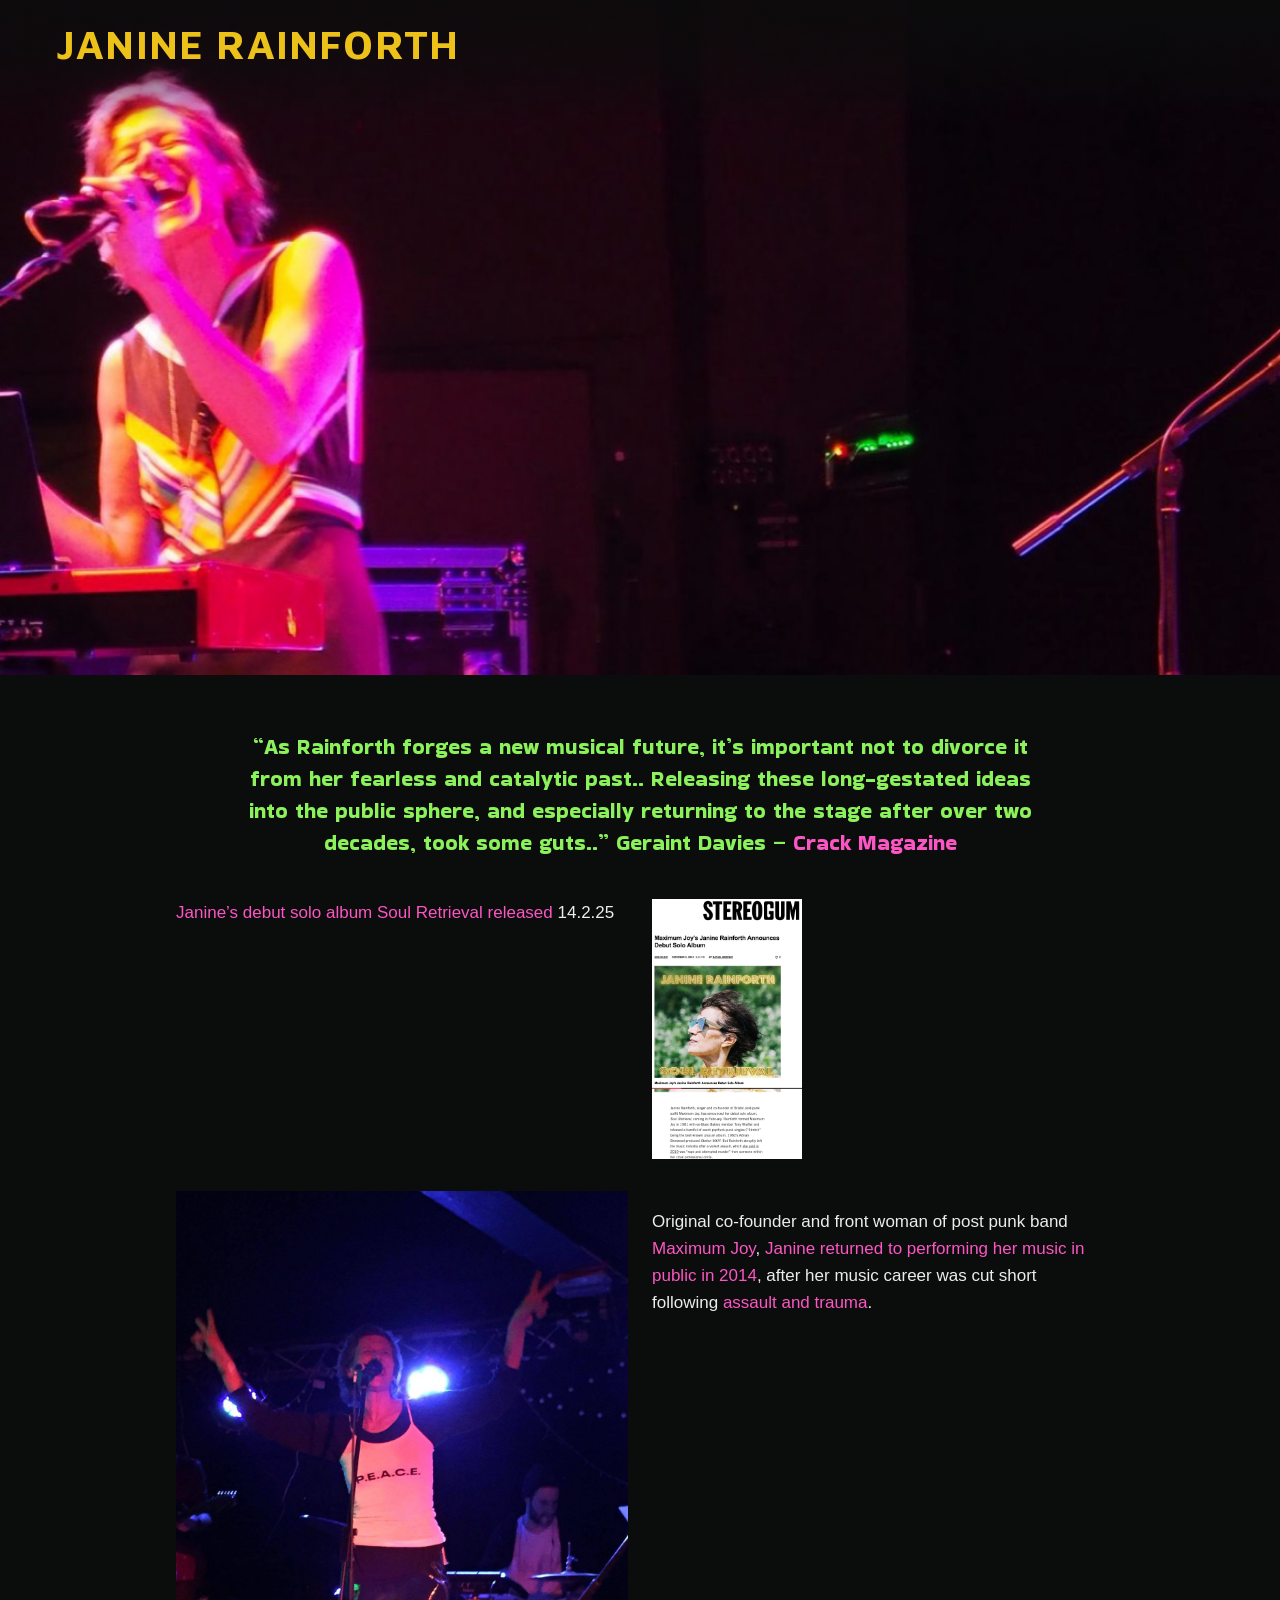
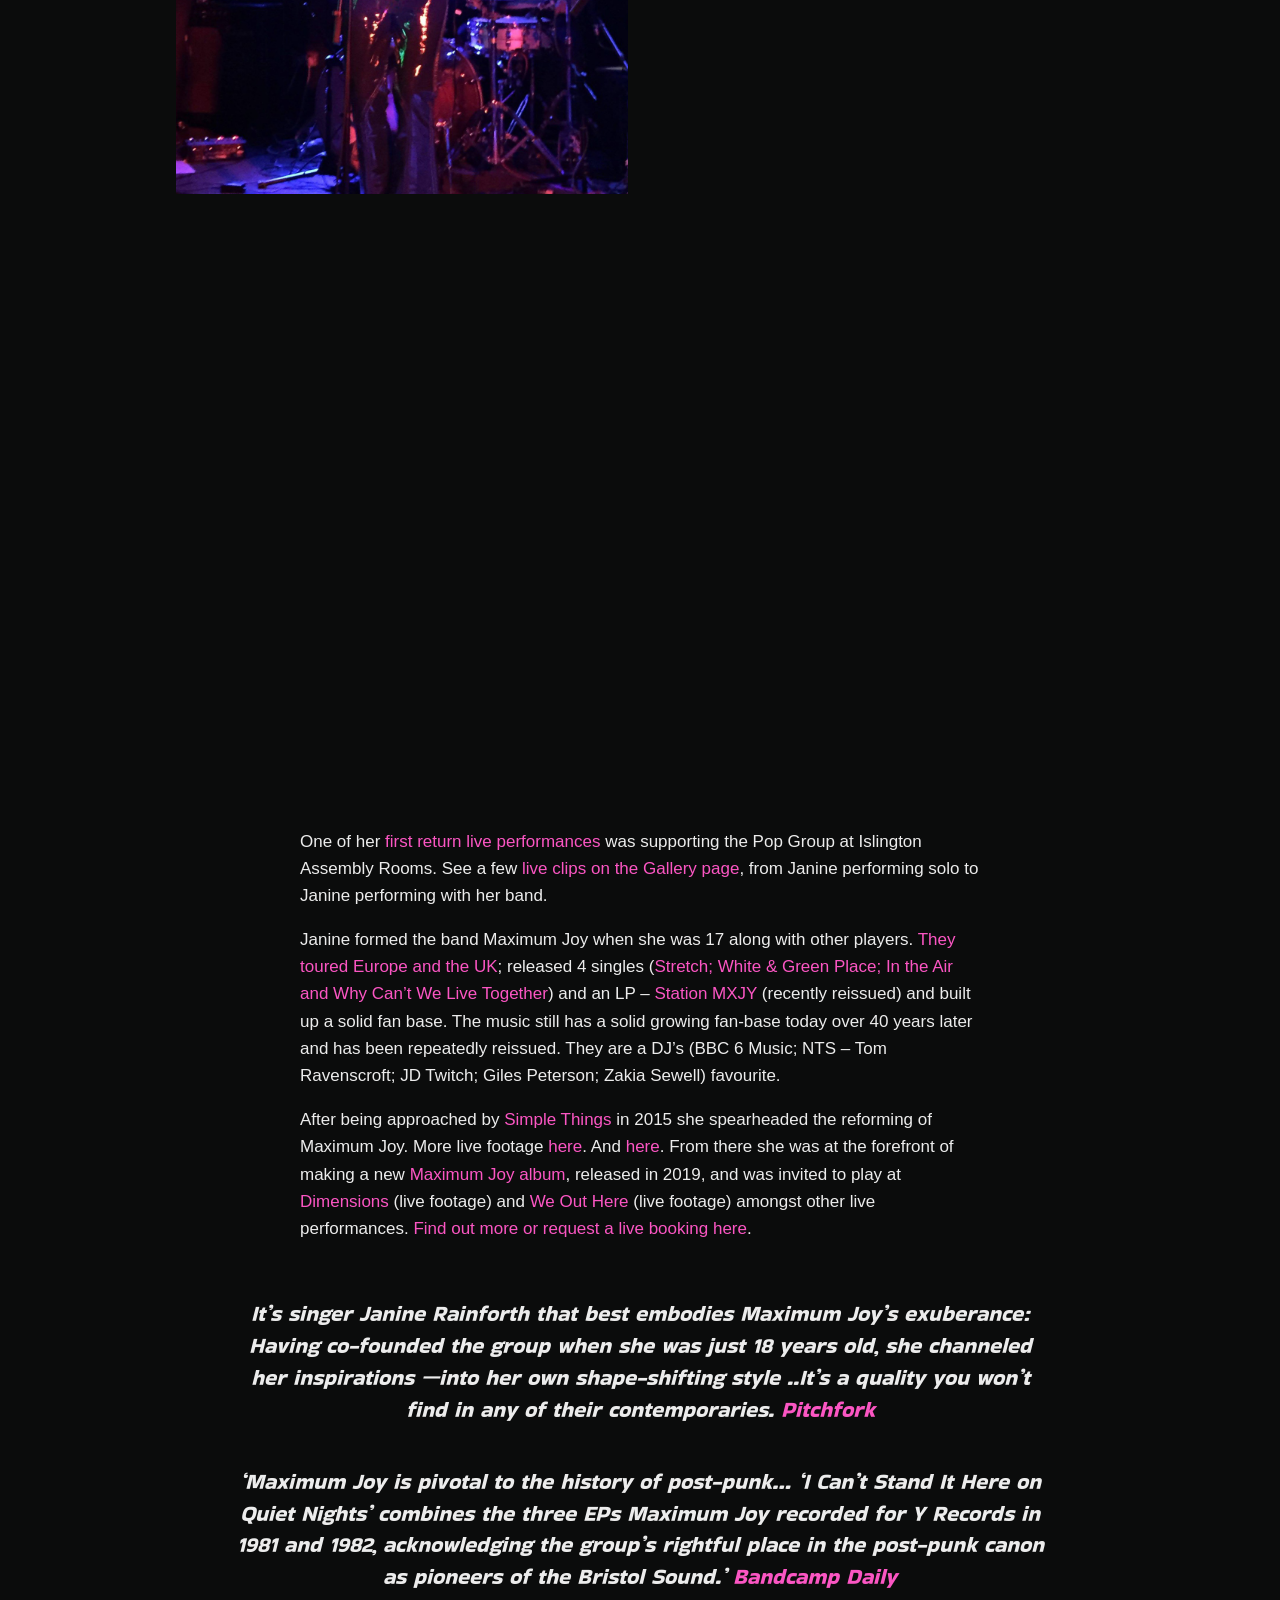
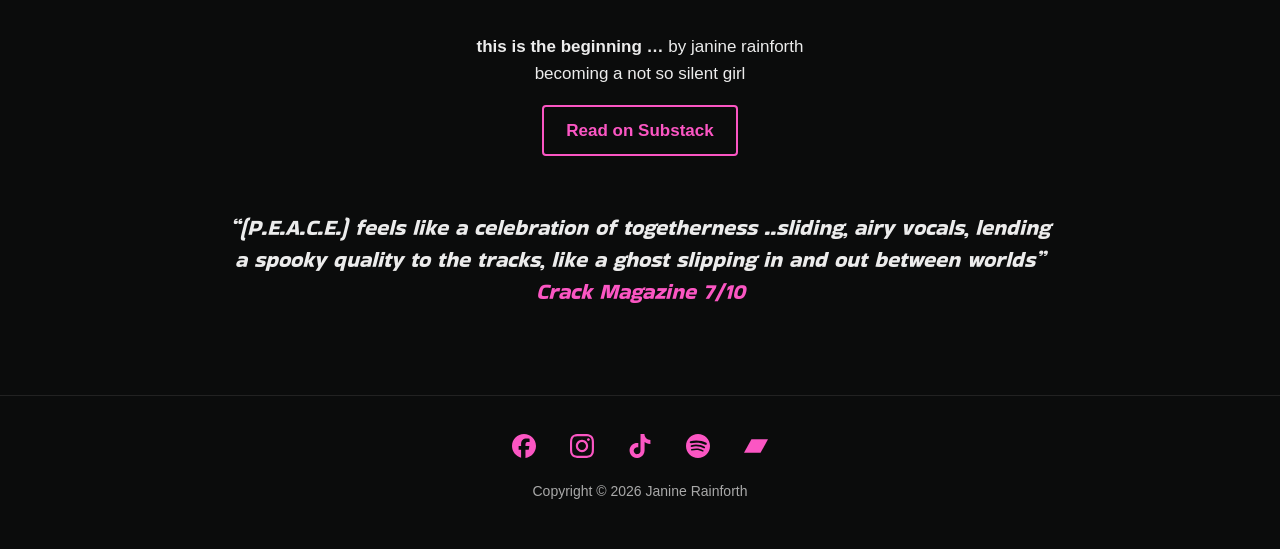
==== about.html @ 547d616a "Menu order: Home, Music, About, Gallery, Contact Co-Authored-By: Claude Opus 5.5 <noreply@anthropic." ====
<!doctype html>
<html lang="en-GB" class="no-js">
<head>
  <meta charset="utf-8">
  <meta name="viewport" content="width=device-width, initial-scale=1">
  <title>About – Janine Rainforth</title>
  <meta name="description" content="About Janine Rainforth, original co-founder and front woman of the post-punk band Maximum Joy.">
  <link rel="stylesheet" href="assets/site.css?v=57">
  <script>document.documentElement.classList.replace("no-js", "js");</script>
</head>
<body class="has-hero">
<a class="skip" href="#main">Skip to content</a>
<header class="site-header">
  <div class="inner">
    <a class="site-name" href="index.html">Janine Rainforth</a>
    <button class="menu-toggle" type="button" aria-expanded="false" aria-controls="site-menu" aria-label="Open menu"><span></span><span></span><span></span></button>
    <nav id="site-menu" class="site-nav" aria-label="Main">
      <button class="menu-close" type="button" aria-label="Close menu">&times;</button>
      <a href="index.html">Home</a>
      <a href="music.html">Music</a>
      <a href="about.html" aria-current="page">About</a>
      <a href="gallery.html">Gallery</a>
      <a href="contact.html">Contact</a>
    </nav>
  </div>
</header>
<script>
  // Three-line menu: opens and closes the full-screen menu.
  (function () {
    var btn = document.querySelector(".menu-toggle"), menu = document.getElementById("site-menu");
    function setOpen(open) {
      menu.classList.toggle("open", open);
      document.body.classList.toggle("menu-open", open);
      btn.setAttribute("aria-expanded", open);
      if (open) menu.querySelector("a").focus(); else btn.focus();
    }
    btn.addEventListener("click", function () { setOpen(true); });
    menu.querySelector(".menu-close").addEventListener("click", function () { setOpen(false); });
    document.addEventListener("keydown", function (e) { if (e.key === "Escape" && menu.classList.contains("open")) setOpen(false); });
  })();
</script>
<div class="page-hero" style="background-image: url(assets/images/janine-pink-stage.jpg); background-position: left 18%" role="img" aria-label="Janine singing at her keyboard on a pink-lit stage"></div>
<main id="main">

  <p class="quote green" style="margin-top:32px">&ldquo;As Rainforth forges a new musical future, it&rsquo;s important not to divorce it from her fearless and catalytic past.. Releasing these long-gestated ideas into the public sphere, and especially returning to the stage after over two decades, took some guts..&rdquo; Geraint Davies &ndash; <a href="https://crackmagazine.net/article/discover/rainforth/">Crack Magazine</a></p>

  <section class="cols cols-intro">
    <p><a href="https://www.stereogum.com/2289896/maximum-joys-janine-rainforth-announces-debut-solo-album/music/">Janine&rsquo;s debut solo album Soul Retrieval</a> <a href="https://rainforth.bandcamp.com/album/soul-retrieval">released</a> 14.2.25</p>
    <a class="press press-small" href="https://www.stereogum.com/2289896/maximum-joys-janine-rainforth-announces-debut-solo-album/music/"><img src="assets/images/stereogum-article.jpg" alt="Stereogum article: Janine Rainforth of Maximum Joy announces debut solo album" loading="lazy"></a>
  </section>
  
  <section class="cols">
    <img src="assets/images/live-bristol-exchange.jpg" alt="Janine on stage at the Exchange in Bristol, arms raised, wearing a P.E.A.C.E. T-shirt">
    <p>Original co-founder and front woman of post punk band <a href="https://www.musicglue.com/maximum-joy/about-now-and-then">Maximum Joy</a>, <a href="https://janinerainforth.substack.com/p/coming-soon">Janine returned to performing her music in public in 2014</a>, after her music career was cut short following <a href="https://www.theguardian.com/music/2019/mar/06/janine-rainforth-the-cult-post-punk-hero-confronting-sexual-violence">assault and trauma</a>.</p>
  </section>

  <section>
    <div class="embed video">
      <iframe src="https://www.youtube-nocookie.com/embed/es_QSPVIW70" title="What happened to what&rsquo;s happening &ndash; Janine Rainforth on YouTube" allow="accelerometer; clipboard-write; encrypted-media; gyroscope; picture-in-picture; web-share" referrerpolicy="strict-origin-when-cross-origin" allowfullscreen loading="lazy"></iframe>
    </div>
  </section>

  <section class="narrow" style="margin-bottom: 8px">
    <p>One of her <a href="https://www.youtube.com/watch?v=HVb4GxwoH_k">first return live performances</a> was supporting the Pop Group at Islington Assembly Rooms. See a few <a href="gallery.html">live clips on the Gallery page</a>, from Janine performing solo to Janine performing with her band.</p>
  </section>


  <section class="narrow">
    <p>Janine formed the band Maximum Joy when she was 17 along with other players. <a href="https://www.youtube.com/watch?v=ExGiQ8fHBus">They toured Europe and the UK</a>; released 4 singles (<a href="https://youtube.com/playlist?list=PLxgsczMR_cu88TFoDfCuk1b-DEAf9szKG">Stretch; White &amp; Green Place; In the Air and Why Can&rsquo;t We Live Together</a>) and an LP &ndash; <a href="https://open.spotify.com/album/5rgd3fSZv3VKlcuo2a4jpr">Station MXJY</a> (recently reissued) and built up a solid fan base. The music still has a solid growing fan-base today over 40 years later and has been repeatedly reissued. They are a DJ&rsquo;s (BBC 6 Music; NTS &ndash; Tom Ravenscroft; JD Twitch; Giles Peterson; Zakia Sewell) favourite.</p>
    <p>After being approached by <a href="https://www.youtube.com/watch?v=N0shyWJ-DnQ">Simple Things</a> in 2015 she spearheaded the reforming of Maximum Joy. More live footage <a href="https://www.youtube.com/watch?v=kKcOvp211_o">here</a>. And <a href="https://www.youtube.com/watch?v=N-q_TNOYuzU">here</a>. From there she was at the forefront of making a new <a href="https://mxmjoy.bandcamp.com/album/p-e-a-c-e">Maximum Joy album</a>, released in 2019, and was invited to play at <a href="https://www.youtube.com/watch?v=dFLGMChMpSY&amp;t=193s">Dimensions</a> (live footage) and <a href="https://www.youtube.com/watch?v=9xKE0zJio9o">We Out Here</a> (live footage) amongst other live performances. <a href="contact.html#booking">Find out more or request a live booking here</a>.</p>
  </section>

  <p class="quote">It&rsquo;s singer Janine Rainforth that best embodies Maximum Joy&rsquo;s exuberance: Having co-founded the group when she was just 18 years old, she channeled her inspirations &mdash;into her own shape-shifting style ..It&rsquo;s a quality you won&rsquo;t find in any of their contemporaries. <a href="https://pitchfork.com/reviews/albums/maximum-joy-i-cant-stand-it-here-on-quiet-nights-singles-1981-82/">Pitchfork</a></p>

  <p class="quote">&lsquo;Maximum Joy is pivotal to the history of post-punk&hellip; &lsquo;I Can&rsquo;t Stand It Here on Quiet Nights&rsquo; combines the three EPs Maximum Joy recorded for Y Records in 1981 and 1982, acknowledging the group&rsquo;s rightful place in the post-punk canon as pioneers of the Bristol Sound.&rsquo; <a href="https://daily.bandcamp.com/2017/07/28/maximum-joy-feature/">Bandcamp Daily</a></p>


  <section class="center narrow">
  <p><strong>this is the beginning &hellip;</strong> by janine rainforth<br>becoming a not so silent girl</p>
  <p><a class="button" href="https://janinerainforth.substack.com/p/coming-soon">Read on Substack</a></p>
</section>



  <p class="quote">&ldquo;(P.E.A.C.E.) feels like a celebration of togetherness ..sliding, airy vocals, lending a spooky quality to the tracks, like a ghost slipping in and out between worlds&rdquo; <a href="https://crackmagazine.net/article/album-reviews/mxmjoy-p-e-a-c-e/">Crack Magazine 7/10</a></p>


</main>
<footer class="site-footer">
  <div class="social">
    <a href="https://www.facebook.com/jurainforth/" aria-label="Facebook" title="Facebook"><svg viewBox="0 0 24 24" aria-hidden="true" focusable="false"><path d="M9.101 23.691v-7.98H6.627v-3.667h2.474v-1.58c0-4.085 1.848-5.978 5.858-5.978.401 0 .955.042 1.468.103a8.68 8.68 0 0 1 1.141.195v3.325a8.623 8.623 0 0 0-.653-.036 26.805 26.805 0 0 0-.733-.009c-.707 0-1.259.096-1.675.309a1.686 1.686 0 0 0-.679.622c-.258.42-.374.995-.374 1.752v1.297h3.919l-.386 2.103-.287 1.564h-3.246v8.245C19.396 23.238 24 18.179 24 12.044c0-6.627-5.373-12-12-12s-12 5.373-12 12c0 5.628 3.874 10.35 9.101 11.647Z"/></svg></a>
    <a href="https://www.instagram.com/janinerainforth/" aria-label="Instagram" title="Instagram"><svg viewBox="0 0 24 24" aria-hidden="true" focusable="false"><path d="M12 0C8.74 0 8.333.015 7.053.072 5.775.132 4.905.333 4.14.63c-.789.306-1.459.717-2.126 1.384S.935 3.35.63 4.14C.333 4.905.131 5.775.072 7.053.012 8.333 0 8.74 0 12s.015 3.667.072 4.947c.06 1.277.261 2.148.558 2.913.306.788.717 1.459 1.384 2.126.667.666 1.336 1.079 2.126 1.384.766.296 1.636.499 2.913.558C8.333 23.988 8.74 24 12 24s3.667-.015 4.947-.072c1.277-.06 2.148-.262 2.913-.558.788-.306 1.459-.718 2.126-1.384.666-.667 1.079-1.335 1.384-2.126.296-.765.499-1.636.558-2.913.06-1.28.072-1.687.072-4.947s-.015-3.667-.072-4.947c-.06-1.277-.262-2.149-.558-2.913-.306-.789-.718-1.459-1.384-2.126C21.319 1.347 20.651.935 19.86.63c-.765-.297-1.636-.499-2.913-.558C15.667.012 15.26 0 12 0zm0 2.16c3.203 0 3.585.016 4.85.071 1.17.055 1.805.249 2.227.415.562.217.96.477 1.382.896.419.42.679.819.896 1.381.164.422.36 1.057.413 2.227.057 1.266.07 1.646.07 4.85s-.015 3.585-.074 4.85c-.061 1.17-.256 1.805-.421 2.227-.224.562-.479.96-.899 1.382-.419.419-.824.679-1.38.896-.42.164-1.065.36-2.235.413-1.274.057-1.649.07-4.859.07-3.211 0-3.586-.015-4.859-.074-1.171-.061-1.816-.256-2.236-.421-.569-.224-.96-.479-1.379-.899-.421-.419-.69-.824-.9-1.38-.165-.42-.359-1.065-.42-2.235-.045-1.26-.061-1.649-.061-4.844 0-3.196.016-3.586.061-4.861.061-1.17.255-1.814.42-2.234.21-.57.479-.96.9-1.381.419-.419.81-.689 1.379-.898.42-.166 1.051-.361 2.221-.421 1.275-.045 1.65-.06 4.859-.06l.045.03zm0 3.678c-3.405 0-6.162 2.76-6.162 6.162 0 3.405 2.76 6.162 6.162 6.162 3.405 0 6.162-2.76 6.162-6.162 0-3.405-2.76-6.162-6.162-6.162zM12 16c-2.21 0-4-1.79-4-4s1.79-4 4-4 4 1.79 4 4-1.79 4-4 4zm7.846-10.405c0 .795-.646 1.44-1.44 1.44-.795 0-1.44-.646-1.44-1.44 0-.794.646-1.439 1.44-1.439.793-.001 1.44.645 1.44 1.439z"/></svg></a>
    <a href="https://www.tiktok.com/@janinerainforth" aria-label="TikTok" title="TikTok"><svg viewBox="0 0 24 24" aria-hidden="true" focusable="false"><path d="M12.525.02c1.31-.02 2.61-.01 3.91-.02.08 1.53.63 3.09 1.75 4.17 1.12 1.11 2.7 1.62 4.24 1.79v4.03c-1.44-.05-2.89-.35-4.2-.97-.57-.26-1.1-.59-1.62-.93-.01 2.92.01 5.84-.02 8.75-.08 1.4-.54 2.79-1.35 3.94-1.31 1.92-3.58 3.17-5.91 3.21-1.43.08-2.86-.31-4.08-1.03-2.02-1.19-3.44-3.37-3.65-5.71-.02-.5-.03-1-.01-1.49.18-1.9 1.12-3.72 2.58-4.96 1.66-1.44 3.98-2.13 6.15-1.72.02 1.48-.04 2.96-.04 4.44-.99-.32-2.15-.23-3.02.37-.63.41-1.11 1.04-1.36 1.75-.21.51-.15 1.07-.14 1.61.24 1.64 1.82 3.02 3.5 2.87 1.12-.01 2.19-.66 2.77-1.61.19-.33.4-.67.41-1.06.1-1.79.06-3.57.07-5.36.01-4.03-.01-8.05.02-12.07z"/></svg></a>
    <a href="https://open.spotify.com/artist/2XcF0nhy3zPf7zUrJRQ9rn" aria-label="Spotify" title="Spotify"><svg viewBox="0 0 24 24" aria-hidden="true" focusable="false"><path d="M12 0C5.4 0 0 5.4 0 12s5.4 12 12 12 12-5.4 12-12S18.66 0 12 0zm5.521 17.34c-.24.359-.66.48-1.021.24-2.82-1.74-6.36-2.101-10.561-1.141-.418.122-.779-.179-.899-.539-.12-.421.18-.78.54-.9 4.56-1.021 8.52-.6 11.64 1.32.42.18.479.659.301 1.02zm1.44-3.3c-.301.42-.841.6-1.262.3-3.239-1.98-8.159-2.58-11.939-1.38-.479.12-1.02-.12-1.14-.6-.12-.48.12-1.021.6-1.141C9.6 9.9 15 10.561 18.72 12.84c.361.181.54.78.241 1.2zm.12-3.36C15.24 8.4 8.82 8.16 5.16 9.301c-.6.179-1.2-.181-1.38-.721-.18-.601.18-1.2.72-1.381 4.26-1.26 11.28-1.02 15.721 1.621.539.3.719 1.02.419 1.56-.299.421-1.02.599-1.559.3z"/></svg></a>
    <a href="https://rainforth.bandcamp.com/" aria-label="Bandcamp" title="Bandcamp"><svg viewBox="0 0 24 24" aria-hidden="true" focusable="false"><path d="M0 18.75l7.437-13.5H24l-7.438 13.5H0z"/></svg></a>
  </div>
  <p>Copyright &copy; 2026 Janine Rainforth</p>
</footer>
</body>
</html>
---- assets/site.css ----
/* janinerainforth.com — shared styles */

/* Fonts are stored on the site itself (no Google connection).
   Both are free fonts under the SIL Open Font License. */
@font-face {
  font-family: "Bakbak One";
  font-style: normal;
  font-weight: 400;
  font-display: swap;
  src: url("fonts/bakbak-one-latin.woff2") format("woff2");
  unicode-range: U+0000-00FF, U+0131, U+0152-0153, U+02BB-02BC, U+02C6, U+02DA, U+02DC, U+0304, U+0308, U+0329, U+2000-206F, U+20AC, U+2122, U+2191, U+2193, U+2212, U+2215, U+FEFF, U+FFFD;
}
@font-face {
  font-family: "Bakbak One";
  font-style: normal;
  font-weight: 400;
  font-display: swap;
  src: url("fonts/bakbak-one-latin-ext.woff2") format("woff2");
  unicode-range: U+0100-02BA, U+02BD-02C5, U+02C7-02CC, U+02CE-02D7, U+02DD-02FF, U+1D00-1DBF, U+1E00-1E9F, U+1EF2-1EFF, U+2020, U+20A0-20AB, U+20AD-20C4, U+2113, U+2C60-2C7F, U+A720-A7FF;
}
@font-face {
  font-family: "Maven Pro";
  font-style: normal;
  font-weight: 400 700;
  font-display: swap;
  src: url("fonts/maven-pro-latin.woff2") format("woff2");
  unicode-range: U+0000-00FF, U+0131, U+0152-0153, U+02BB-02BC, U+02C6, U+02DA, U+02DC, U+0304, U+0308, U+0329, U+2000-206F, U+20AC, U+2122, U+2191, U+2193, U+2212, U+2215, U+FEFF, U+FFFD;
}
@font-face {
  font-family: "Maven Pro";
  font-style: normal;
  font-weight: 400 700;
  font-display: swap;
  src: url("fonts/maven-pro-latin-ext.woff2") format("woff2");
  unicode-range: U+0100-02BA, U+02BD-02C5, U+02C7-02CC, U+02CE-02D7, U+02DD-02FF, U+1D00-1DBF, U+1E00-1E9F, U+1EF2-1EFF, U+2020, U+20A0-20AB, U+20AD-20C4, U+2113, U+2C60-2C7F, U+A720-A7FF;
}
:root {
  --bg: #0b0c0c;
  --panel: #161718;
  --text: #ececec;
  --muted: #a9a9a9;
  --pink: #fb56c3;
  --yellow: #ecc119;
  --green: #8cf25c;
  --max: 960px;
}

* { box-sizing: border-box; }

html { -webkit-text-size-adjust: 100%; }

body {
  margin: 0;
  background: var(--bg);
  color: var(--text);
  font-family: -apple-system, BlinkMacSystemFont, "Segoe UI", Roboto, Helvetica, Arial, sans-serif;
  font-size: 17px;
  line-height: 1.6;
}

a { color: var(--pink); text-decoration: none; }
a:hover, a:focus { text-decoration: underline; }

img, video, iframe { max-width: 100%; }
img { height: auto; display: block; }

.skip { position: absolute; left: -999px; }
.skip:focus { left: 8px; top: 8px; background: #fff; color: #000; padding: 6px 10px; z-index: 10; }

/* Header */
.site-header {
  position: sticky;
  top: 0;
  z-index: 5;
  background: rgba(11, 12, 12, 0.95);
  border-bottom: 1px solid #222;
}
.site-header .inner {
  max-width: 1200px;
  margin: 0 auto;
  padding: 12px 16px;
  display: flex;
  flex-wrap: wrap;
  align-items: center;
  justify-content: space-between;
  gap: 8px 24px;
}
.site-name {
  font-family: "Maven Pro", sans-serif;
  font-weight: 700;
  text-transform: uppercase;
  letter-spacing: 0.04em;
  color: var(--yellow);
  font-size: 17px;
}
/* Menu. Without JavaScript the links simply show in a row. */
.site-nav { display: flex; flex-wrap: wrap; gap: 4px 18px; }
.site-nav a { text-transform: uppercase; font-size: 15px; }
.site-nav a[aria-current="page"] { color: var(--yellow); }
.menu-toggle, .menu-close { display: none; }

/* With JavaScript: three-line button that opens a full-screen menu */
.js .menu-toggle {
  display: flex;
  flex-direction: column;
  justify-content: center;
  gap: 7px;
  width: 44px;
  height: 44px;
  padding: 8px;
  background: none;
  border: 0;
  cursor: pointer;
}
.js .menu-toggle span { display: block; height: 3px; background: var(--yellow); border-radius: 2px; }
.js .menu-toggle:hover span, .js .menu-toggle:focus-visible span { background: var(--pink); }
.js .site-nav {
  display: none;
  position: fixed;
  inset: 0;
  z-index: 20;
  background: rgba(11, 12, 12, 0.96);
  flex-direction: column;
  align-items: center;
  justify-content: center;
  gap: 18px;
}
.js .site-nav.open { display: flex; }
.js .site-nav a { font-family: "Maven Pro", sans-serif; font-size: 34px; font-weight: 500; letter-spacing: 0.06em; }
.js .menu-close {
  display: block;
  position: absolute;
  top: 16px;
  right: 16px;
  width: 48px;
  height: 48px;
  background: none;
  border: 0;
  color: var(--yellow);
  font-size: 44px;
  line-height: 1;
  cursor: pointer;
}
.js .menu-close:hover, .js .menu-close:focus-visible { color: var(--pink); }
body.menu-open { overflow: hidden; }

/* Layout */
main { max-width: var(--max); margin: 0 auto; padding: 32px 16px 48px; }
section { margin: 0 0 56px; }
.center { text-align: center; }
.narrow { max-width: 680px; margin-left: auto; margin-right: auto; }

h1, h2, h3 { font-family: "Maven Pro", sans-serif; line-height: 1.2; }
h2 { font-size: 26px; margin: 0 0 16px; }
.page-title { font-family: "Maven Pro", sans-serif; color: var(--pink); font-size: 34px; letter-spacing: 0.08em; font-weight: 500; margin: 0 0 24px; }
.page-title a { color: inherit; }

figure { margin: 0 auto 16px; }
figcaption { color: var(--muted); font-size: 14px; text-align: center; margin-top: 8px; }

/* Hero */
.hero {
  min-height: 70vh;
  background: url("images/hero-gold-cape.jpg") center / cover no-repeat;
}

/* Header on every page: sits over the top of the page, with a see-through band
   that fades from dark at the top to clear */
.site-header {
  position: absolute;
  left: 0;
  right: 0;
  border-bottom: 0;
  background: linear-gradient(to bottom, rgba(11, 12, 12, 0.85) 0%, rgba(11, 12, 12, 0.55) 55%, rgba(11, 12, 12, 0) 100%);
}
.site-header .inner { padding-top: 22px; padding-bottom: 56px; }
.site-name { font-size: 40px; letter-spacing: 0.03em; line-height: 1.1; }
.home .hero-feature { min-height: 100vh; }
/* Other pages: leave room at the top for the header */
body:not(.home) main { padding-top: 130px; }
/* Pages with a big photo at the top (the header fades over it) */
.page-hero { min-height: 75vh; background-position: center top; background-size: cover; background-repeat: no-repeat; }
body.has-hero main { padding-top: 24px; }
body.has-hero .page-title { margin-bottom: 8px; }
/* "Of Maximum Joy" lettering on the About page */
.founder-line { display: flex; flex-wrap: wrap; align-items: center; gap: 6px 14px; }
.omj-title { display: inline-block; line-height: 0; }
.omj-title img { height: 1.75em; width: auto; }

/* Home page: album cover sitting on top of the big photo */
.hero-feature {
  position: relative;
  min-height: calc(100vh - 50px);
  display: flex;
  align-items: flex-end;
  justify-content: flex-start;
  padding: 32px 4vw 10vh;
}
/* Album link: pink words on separate lines, small cover below on the left
   (matches the old WordPress home page) */
.album-card {
  display: block;
  width: 310px;
  color: var(--pink);
  font-weight: 700;
  font-size: 20px;
  line-height: 1.2;
  animation: float-in 1.5s ease-out 0.3s both;
}
.album-text { display: block; text-align: left; padding-left: 162px; }
/* See-through green strip behind each line, taken from the leaves in the album artwork */
.album-text span, .album-buy { background: rgba(48, 92, 48, 0.82); padding: 3px 10px; border-radius: 2px; }
.album-text span { display: block; width: fit-content; margin: 0 0 12px; white-space: nowrap; }
.album-row { display: flex; justify-content: flex-start; align-items: flex-start; gap: 12px; }
.album-card img { width: 150px; flex: none; }
.album-buy { white-space: nowrap; }
.album-card:hover, .album-card:focus { text-decoration: none; }
.album-card:hover .album-buy, .album-card:focus .album-buy { text-decoration: underline; }

/* The box floats down and fades in when the page opens */
@keyframes float-in {
  from { opacity: 0; transform: translateY(-60px); }
  to { opacity: 1; transform: none; }
}
@media (prefers-reduced-motion: reduce) {
  .album-card { animation: none; }
}

/* Quotes */
.quote {
  font-family: "Bakbak One", sans-serif;
  font-size: 22px;
  line-height: 1.45;
  text-align: center;
  margin: 0 auto 40px;
  max-width: 820px;
}
.quote.green { color: var(--green); }
/* Quotes are slanted, except the green ones */
.quote:not(.green) { font-style: italic; }

/* Album block */
.album { text-align: center; }
.album h2 { margin: 0 0 8px; }
.album img { width: 300px; margin: 16px auto; }
.button {
  display: inline-block;
  padding: 10px 22px;
  border: 2px solid var(--pink);
  border-radius: 4px;
  font-weight: 700;
}
.button:hover { background: var(--pink); color: #000; text-decoration: none; }

/* Embeds (music and video players) */
.embed { margin: 0 auto 24px; }
.embed iframe { border: 0; width: 100%; display: block; }
.embed.bandcamp { max-width: 350px; }
.embed.submithub { max-width: 500px; }
.embed.video { position: relative; aspect-ratio: 16 / 9; }
.embed.video iframe { position: absolute; inset: 0; height: 100%; }
.embed.soundcloud iframe { height: 450px; }
video { display: block; width: 100%; background: #000; margin: 0 auto 8px; }

/* Press cuttings */
.press { display: block; max-width: 300px; margin: 16px auto; }
.press.press-small { max-width: 150px; margin: 0 0 16px auto; }
/* About: first paragraph with the Stereogum picture beside it */
.cols-intro { align-items: center; margin-bottom: 32px; }
.cols-intro p { margin: 0; }
.cols-intro .press-small { margin: 0; }
.press-title { font-family: "Bakbak One", sans-serif; font-size: 20px; text-align: center; }

/* Gallery */
.gallery {
  display: grid;
  grid-template-columns: repeat(auto-fill, minmax(220px, 1fr));
  gap: 12px;
}
.gallery a { display: block; }
.gallery-item { margin: 0; }
.gallery-item figcaption { font-size: 13px; line-height: 1.4; text-align: left; margin-top: 6px; }
.gallery-item figcaption a { display: inline; }
.gallery img { width: 100%; height: 260px; object-fit: cover; }

/* Two columns that stack on phones */
.cols { display: grid; grid-template-columns: 1fr 1fr; gap: 24px; align-items: start; }

/* Sign up */
.signup {
  background: var(--panel);
  border-radius: 6px;
  padding: 24px 16px;
  text-align: center;
}
.signup h2 { font-size: 20px; margin: 0 0 16px; }

/* Contact page */
.contact-grid { display: grid; grid-template-columns: 1fr 2fr; gap: 32px; align-items: start; }
.contact-grid h2 { font-size: 20px; margin: 0 0 12px; }
.contact-info p { margin: 0 0 16px; }
.request { margin: 0 0 12px; }
.request summary {
  display: inline-block;
  cursor: pointer;
  padding: 10px 18px;
  background: var(--panel);
  border: 1px solid #333;
  border-radius: 4px;
  font-weight: 700;
  color: var(--pink);
  list-style: none;
}
.request summary::-webkit-details-marker { display: none; }
.request summary::after { content: " +"; }
.request[open] summary::after { content: " –"; }
.mail-form { display: grid; gap: 12px; margin: 16px 0 8px; max-width: 520px; }
.mail-form label { display: grid; gap: 4px; font-size: 15px; color: var(--muted); }
.mail-form input, .mail-form select, .mail-form textarea {
  font: inherit;
  color: var(--text);
  background: #1d1e20;
  border: 1px solid #3a3b3d;
  border-radius: 4px;
  padding: 9px 10px;
}
.mail-form input:focus, .mail-form select:focus, .mail-form textarea:focus { outline: 2px solid var(--pink); outline-offset: 1px; }
.mail-form .button { justify-self: start; background: none; color: var(--pink); font: inherit; font-weight: 700; cursor: pointer; }
.form-note { color: var(--muted); font-size: 14px; }

/* Footer */
.site-footer {
  border-top: 1px solid #222;
  padding: 32px 16px;
  text-align: center;
  color: var(--muted);
  font-size: 14px;
}
.social { display: flex; justify-content: center; flex-wrap: wrap; gap: 8px 22px; margin-bottom: 16px; }
.social a { display: inline-flex; padding: 6px; color: var(--pink); }
.social a:hover, .social a:focus { color: var(--yellow); }
.social svg { width: 24px; height: 24px; fill: currentColor; display: block; }

@media (max-width: 640px) {
  body { font-size: 16px; }
  .cols, .contact-grid { grid-template-columns: 1fr; }
  .quote { font-size: 18px; }
  .page-title { font-size: 26px; }
  .founder-line { font-size: 21px; gap: 6px 10px; }
  .hero { min-height: 45vh; }
  .hero-feature { min-height: 80vh; padding: 24px 16px; background-position: 40% center; }
  .album-card { width: 230px; font-size: 17px; }
  .album-text span { margin-bottom: 10px; }
  .album-card img { width: 110px; }
  .album-text { padding-left: 122px; }
  .site-name { font-size: 25px; }
  .js .site-header .inner { flex-wrap: nowrap; gap: 12px; }
  .site-header .inner { padding-top: 14px; padding-bottom: 40px; }
  .home .hero-feature { min-height: 90vh; }
  body:not(.home) main { padding-top: 96px; }
  .page-hero { min-height: 60vh; background-position: 20% 20%; }
  body.has-hero main { padding-top: 20px; }
  .gallery { grid-template-columns: 1fr 1fr; gap: 8px; }
  .gallery img { height: 180px; }
}
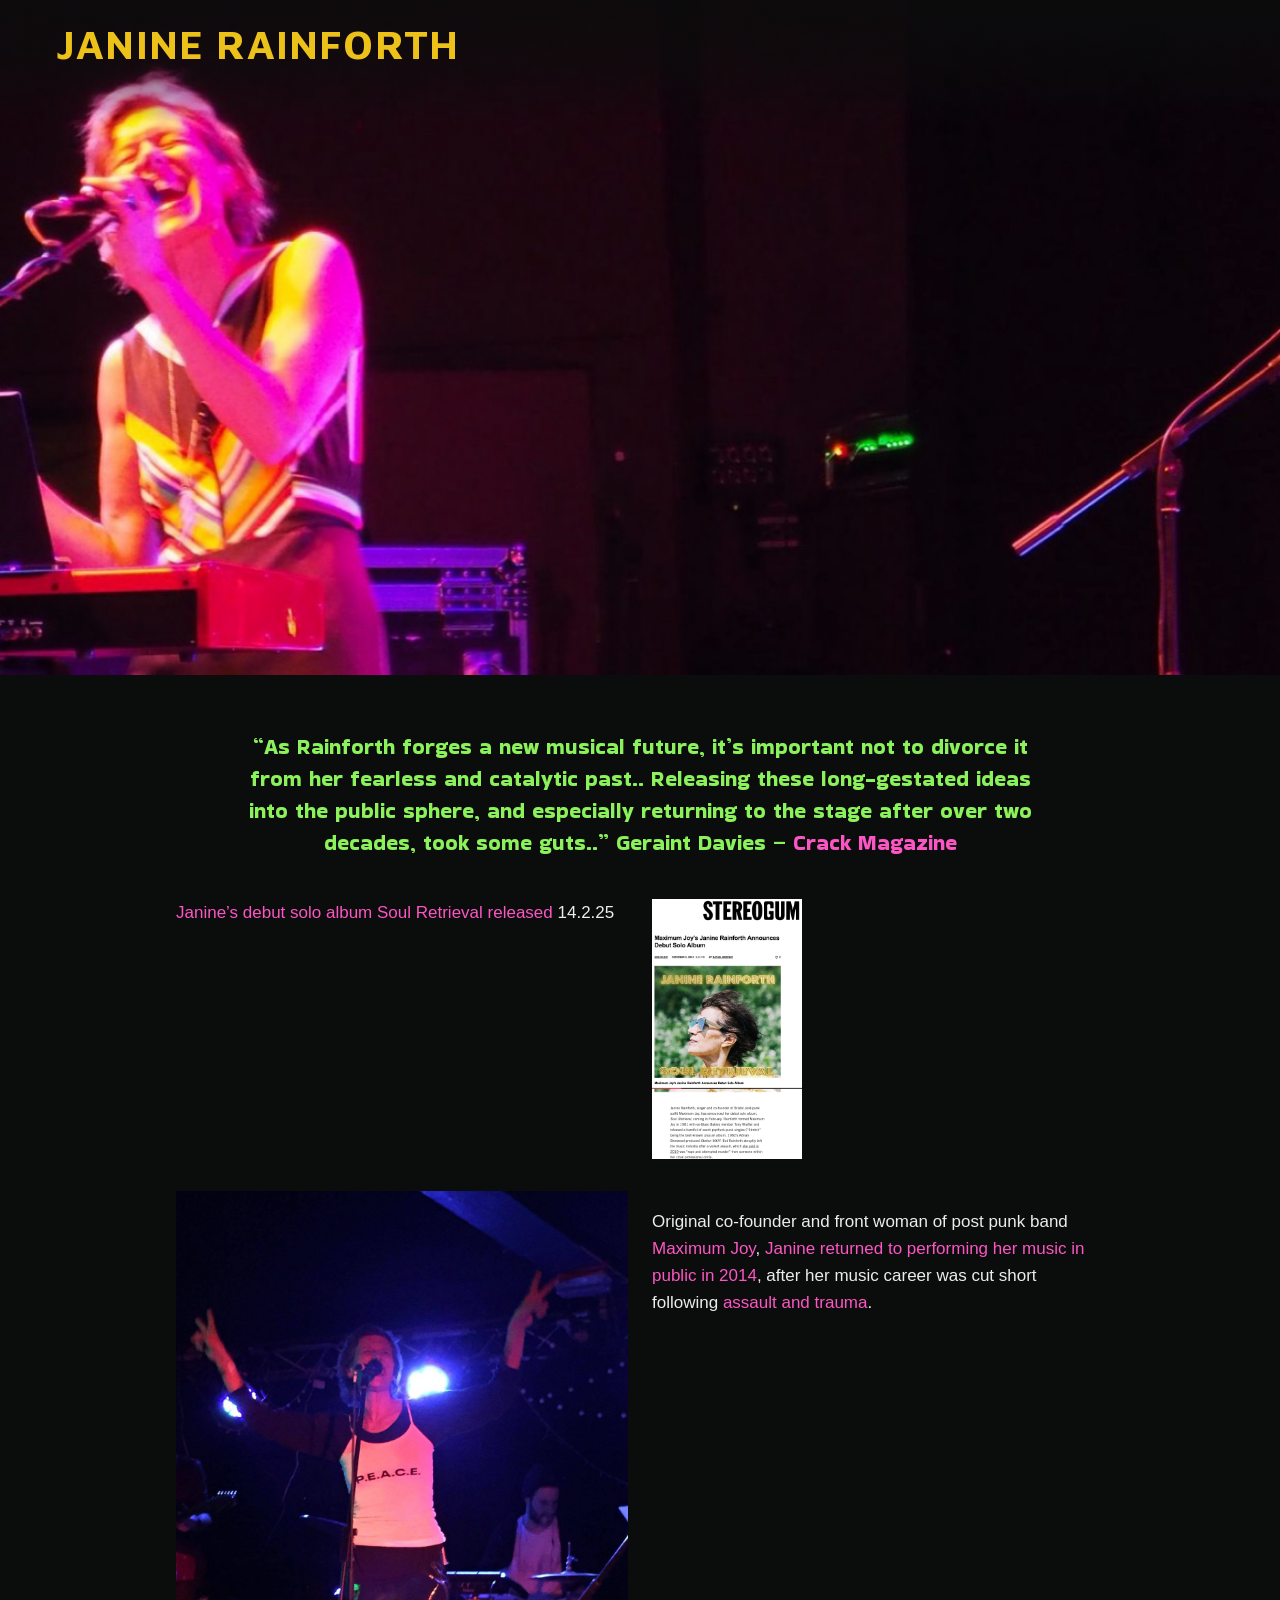
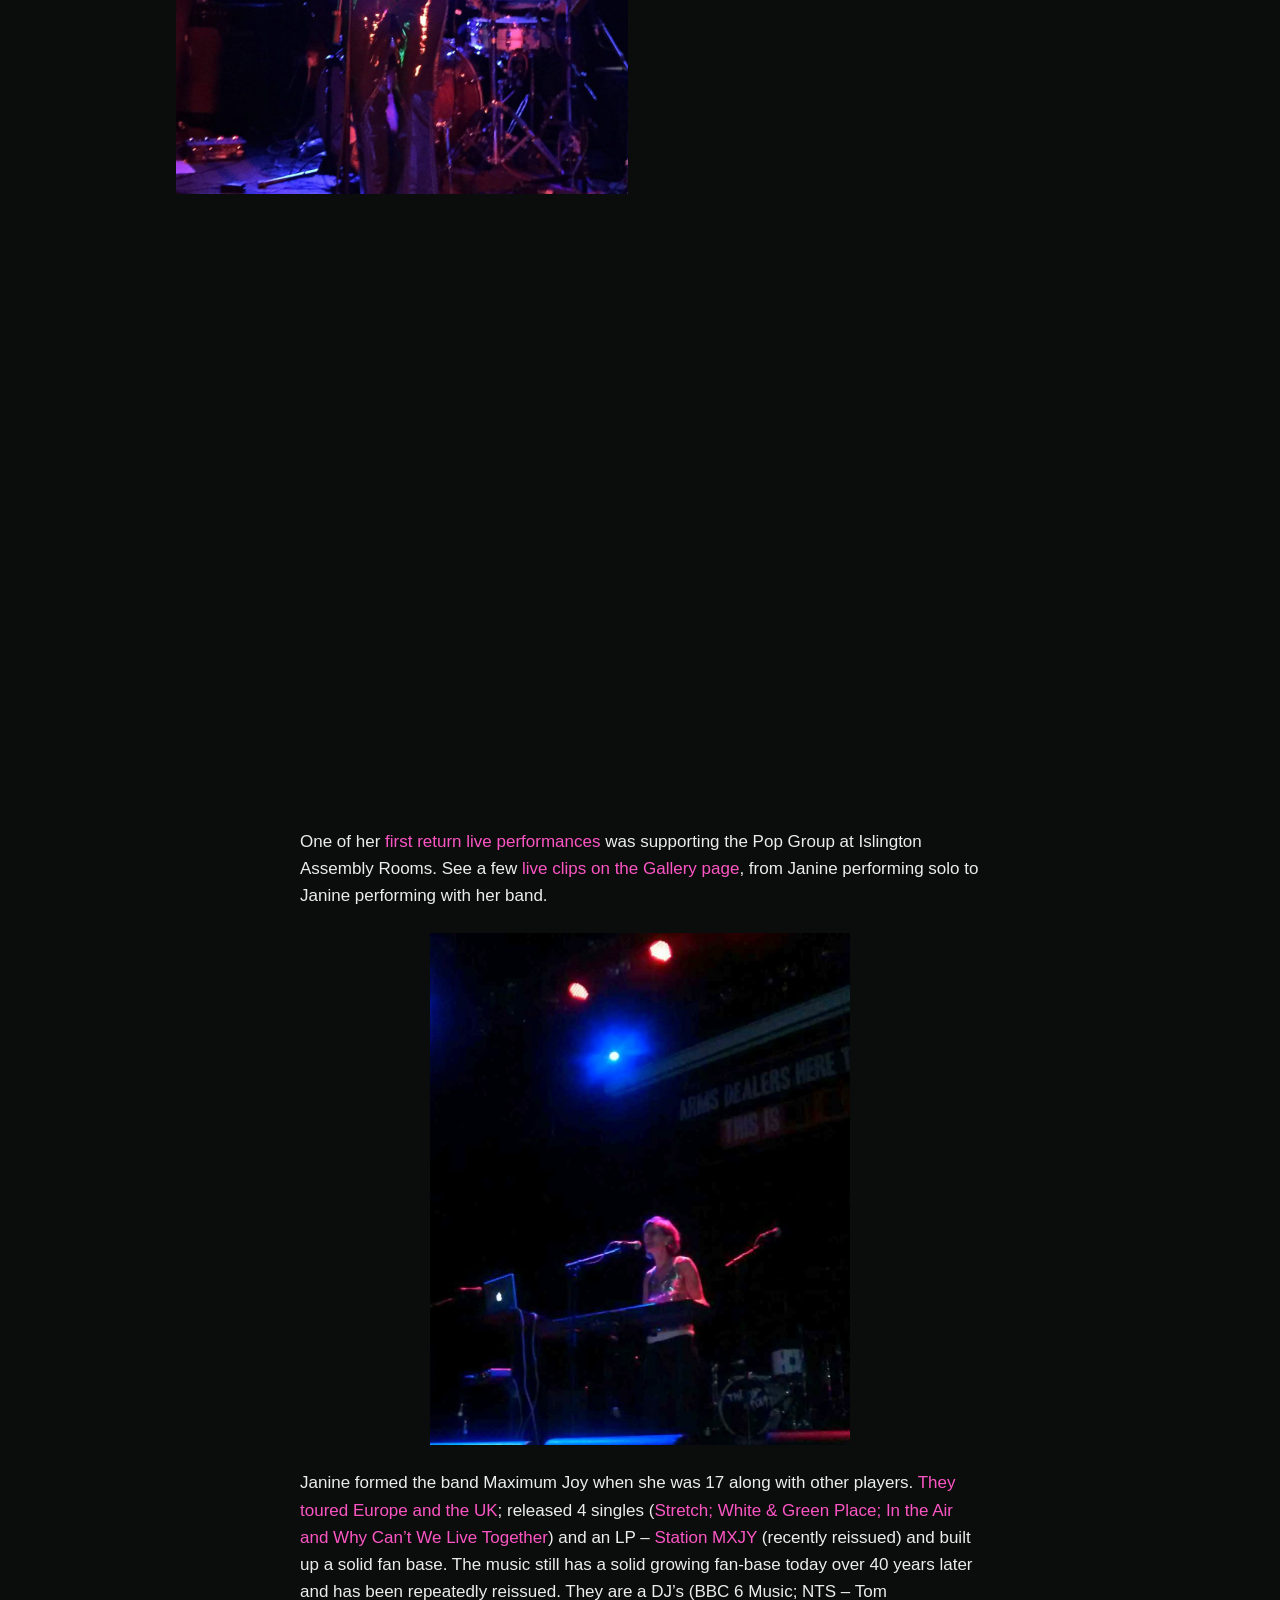
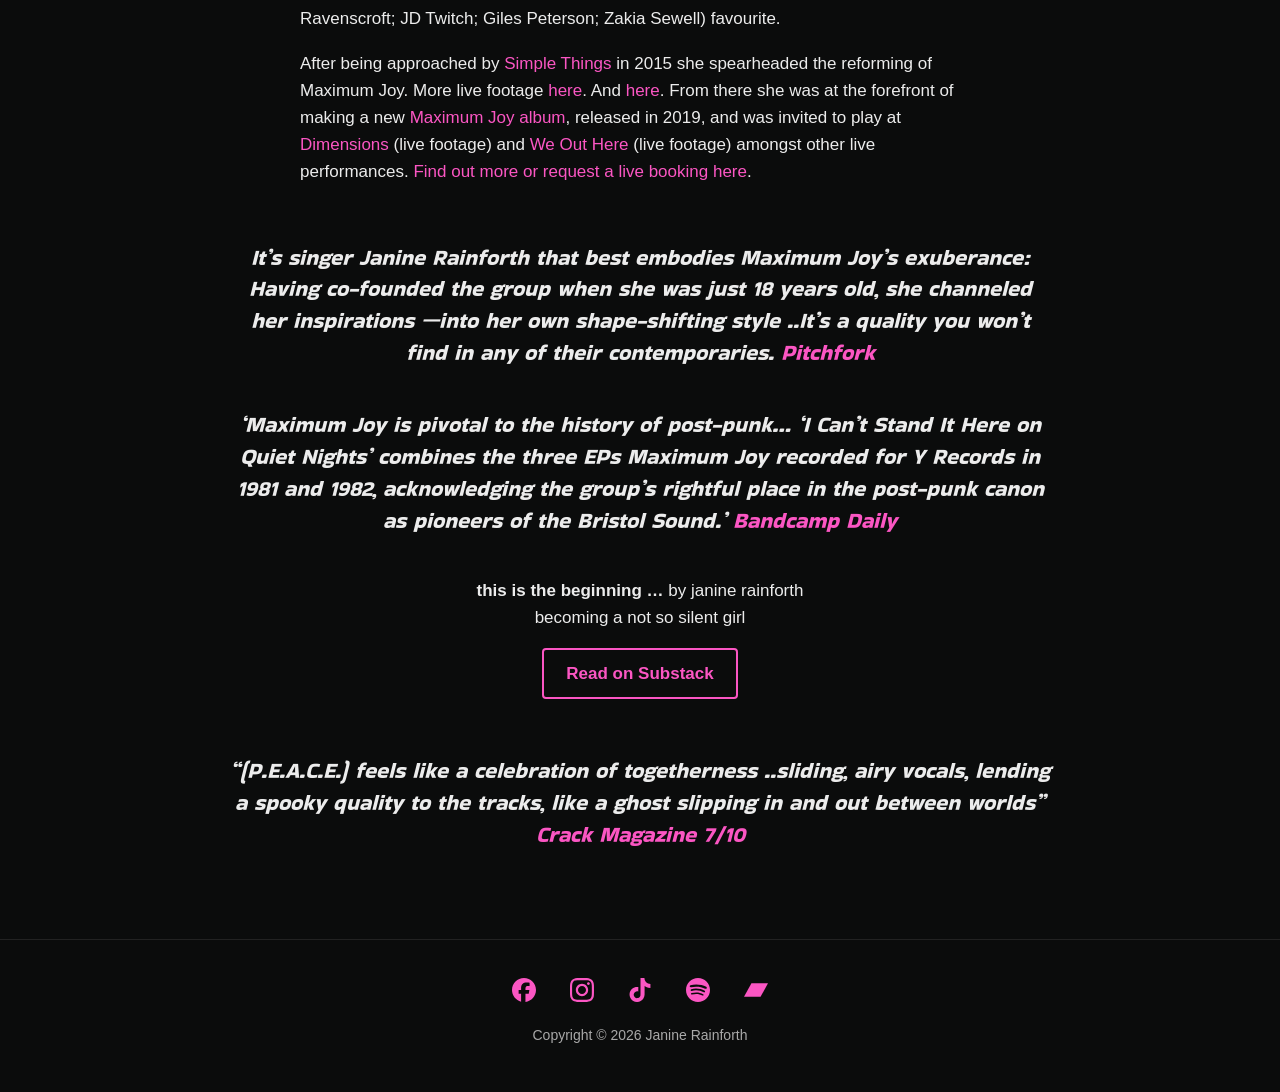
==== commit bd066f83: "About page: add live photo of Janine at the keyboard after the 'performing with her band' paragraph " ====
--- a/about.html
+++ b/about.html
@@ -5,7 +5,7 @@
   <meta name="viewport" content="width=device-width, initial-scale=1">
   <title>About – Janine Rainforth</title>
   <meta name="description" content="About Janine Rainforth, original co-founder and front woman of the post-punk band Maximum Joy.">
-  <link rel="stylesheet" href="assets/site.css?v=57">
+  <link rel="stylesheet" href="assets/site.css?v=58">
   <script>document.documentElement.classList.replace("no-js", "js");</script>
 </head>
 <body class="has-hero">
@@ -62,6 +62,9 @@
 
   <section class="narrow" style="margin-bottom: 8px">
     <p>One of her <a href="https://www.youtube.com/watch?v=HVb4GxwoH_k">first return live performances</a> was supporting the Pop Group at Islington Assembly Rooms. See a few <a href="gallery.html">live clips on the Gallery page</a>, from Janine performing solo to Janine performing with her band.</p>
+    <figure class="stage-photo">
+      <img src="assets/images/janine-solo-keyboard-stage.jpg" alt="Janine singing at a keyboard with a laptop on a dark stage, under blue and red lights, with a drum kit behind her" loading="lazy">
+    </figure>
   </section>
 
 
--- a/assets/site.css
+++ b/assets/site.css
@@ -269,6 +269,8 @@
 .cols-intro { align-items: center; margin-bottom: 32px; }
 .cols-intro p { margin: 0; }
 .cols-intro .press-small { margin: 0; }
+/* About: live photo after the "performing with her band" paragraph */
+.stage-photo { max-width: 420px; margin: 24px auto; }
 .press-title { font-family: "Bakbak One", sans-serif; font-size: 20px; text-align: center; }
 
 /* Gallery */
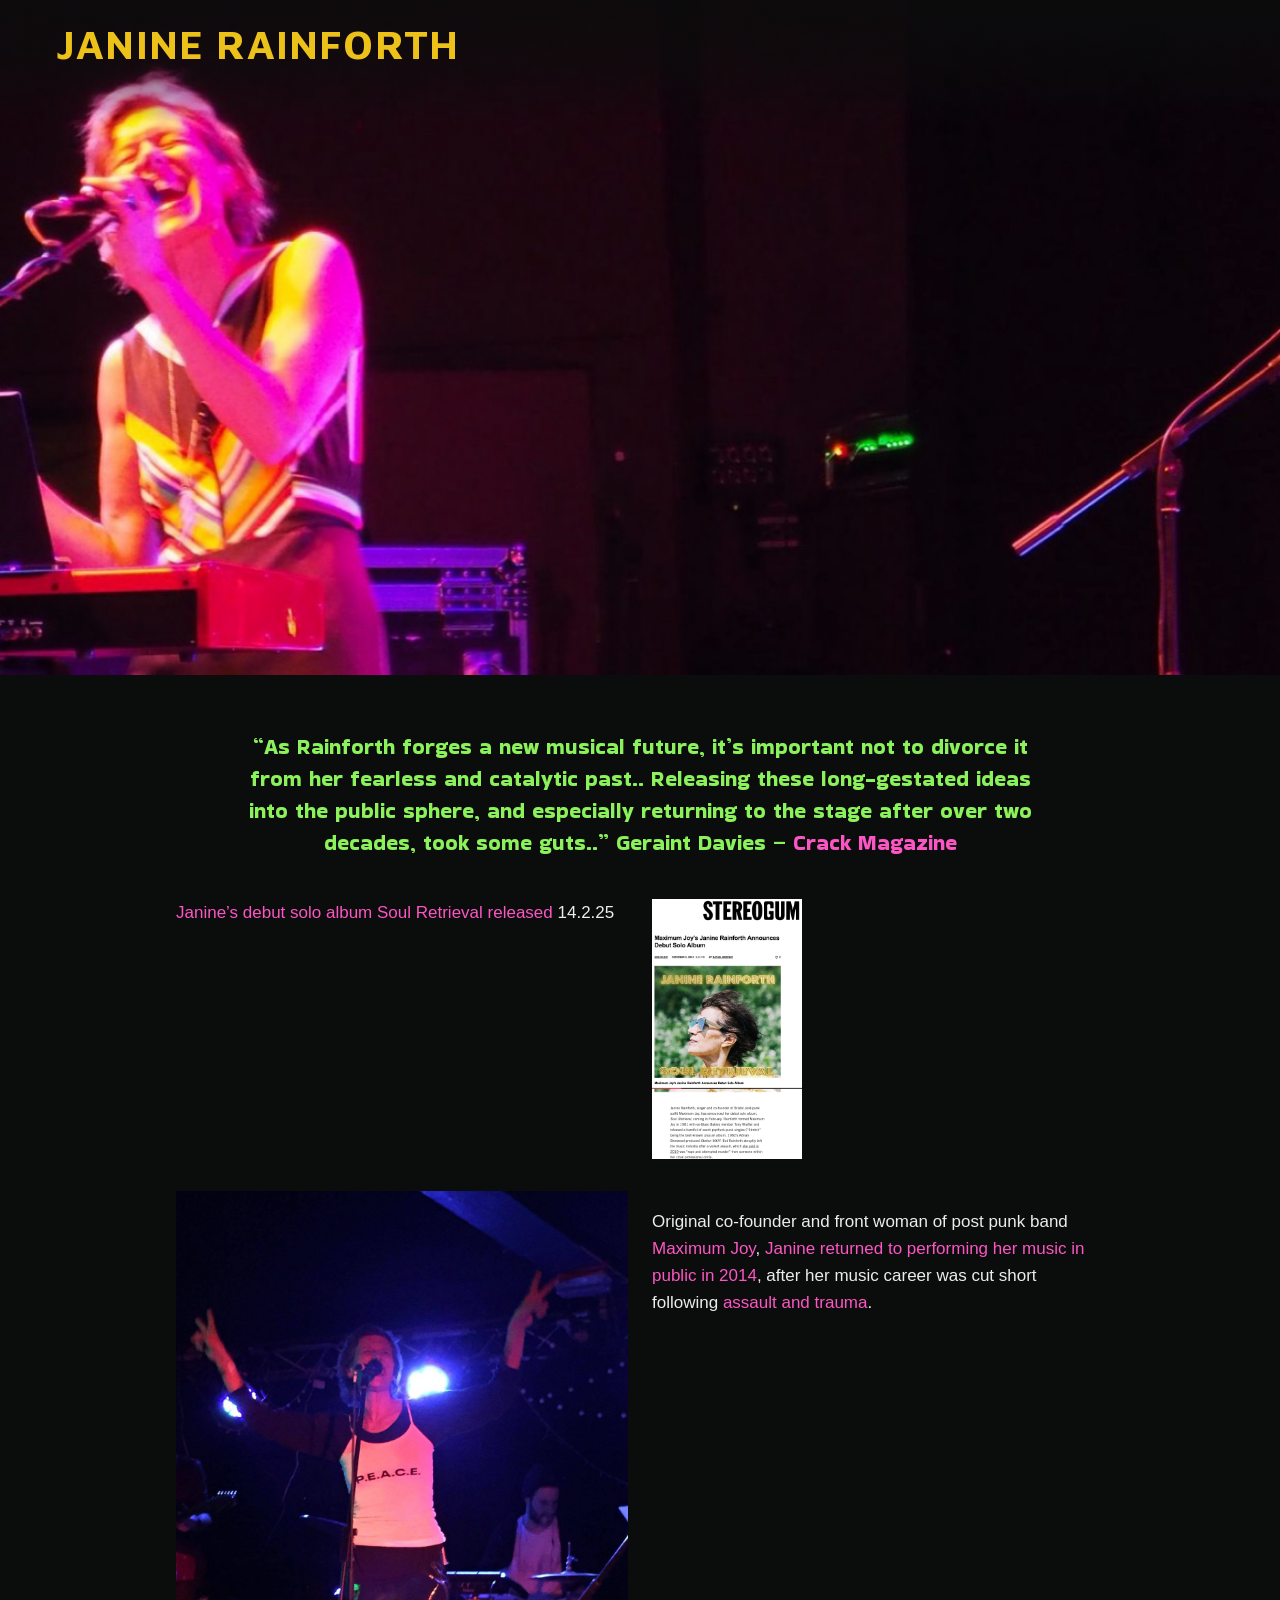
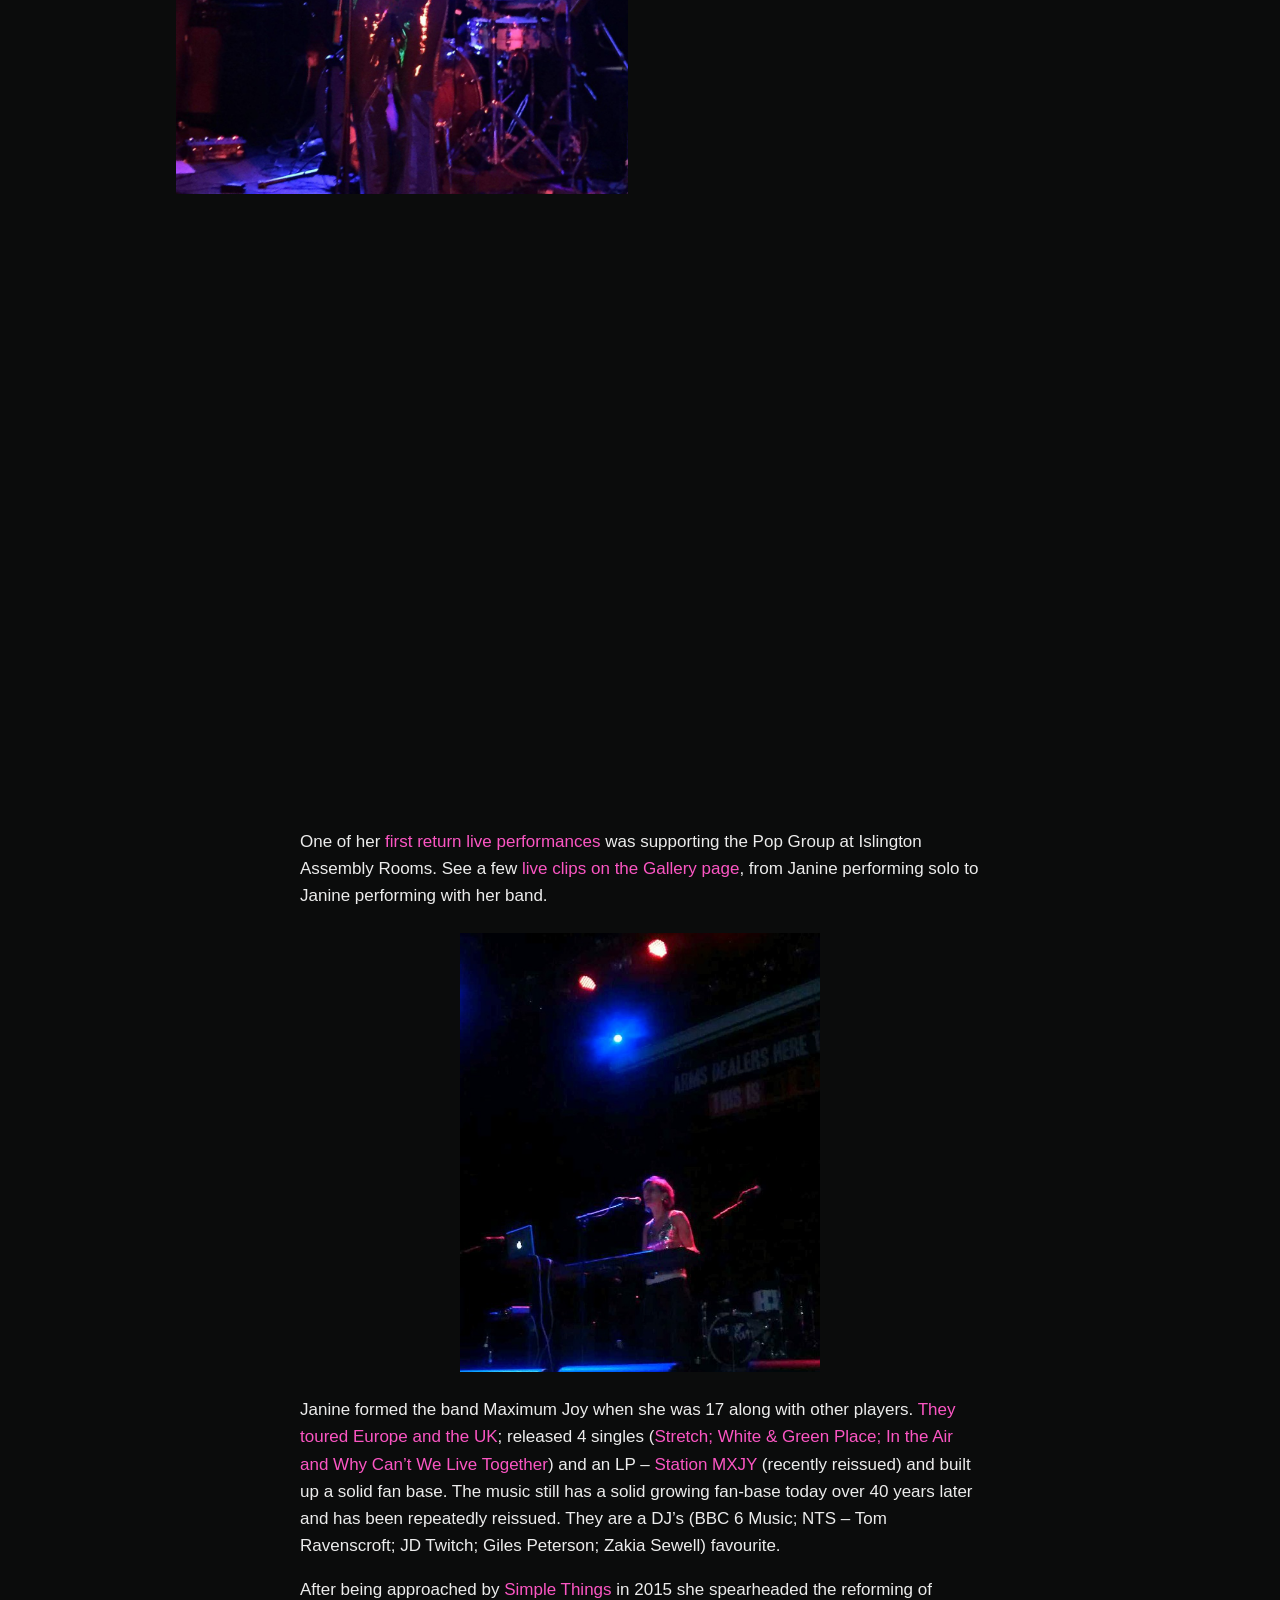
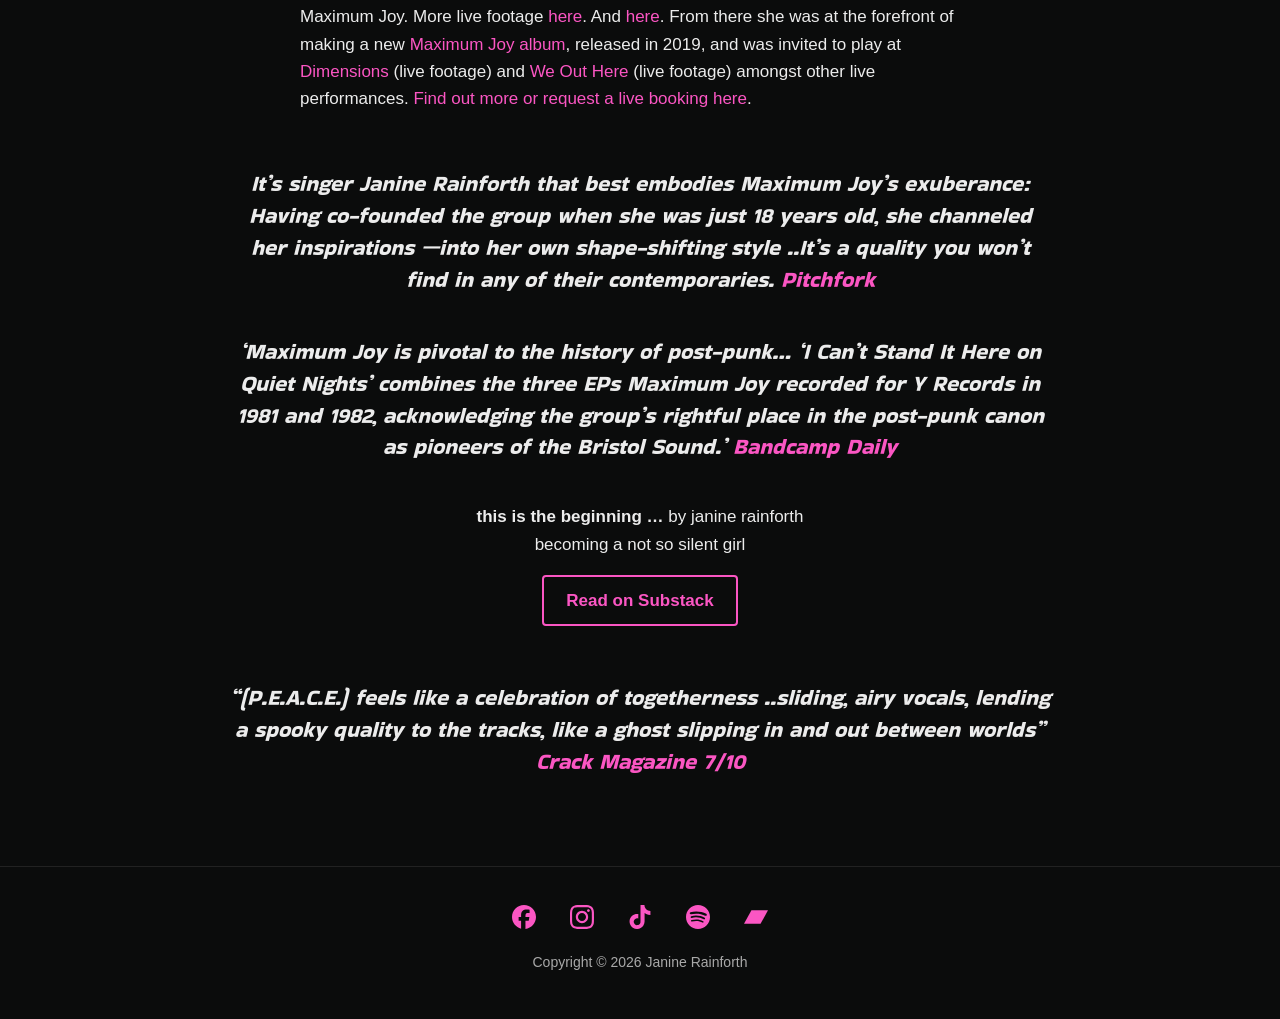
==== commit e1cd8214: "About page: crisper version of the live keyboard photo Co-Authored-By: Claude Opus 5.5 <noreply@anth" ====
--- a/about.html
+++ b/about.html
@@ -5,7 +5,7 @@
   <meta name="viewport" content="width=device-width, initial-scale=1">
   <title>About – Janine Rainforth</title>
   <meta name="description" content="About Janine Rainforth, original co-founder and front woman of the post-punk band Maximum Joy.">
-  <link rel="stylesheet" href="assets/site.css?v=58">
+  <link rel="stylesheet" href="assets/site.css?v=59">
   <script>document.documentElement.classList.replace("no-js", "js");</script>
 </head>
 <body class="has-hero">
@@ -63,7 +63,7 @@
   <section class="narrow" style="margin-bottom: 8px">
     <p>One of her <a href="https://www.youtube.com/watch?v=HVb4GxwoH_k">first return live performances</a> was supporting the Pop Group at Islington Assembly Rooms. See a few <a href="gallery.html">live clips on the Gallery page</a>, from Janine performing solo to Janine performing with her band.</p>
     <figure class="stage-photo">
-      <img src="assets/images/janine-solo-keyboard-stage.jpg" alt="Janine singing at a keyboard with a laptop on a dark stage, under blue and red lights, with a drum kit behind her" loading="lazy">
+      <img src="assets/images/janine-solo-keyboard-stage.jpg?v=2" alt="Janine singing at a keyboard with a laptop on a dark stage, under blue and red lights, with a drum kit behind her" loading="lazy">
     </figure>
   </section>
 
--- a/assets/site.css
+++ b/assets/site.css
@@ -270,7 +270,7 @@
 .cols-intro p { margin: 0; }
 .cols-intro .press-small { margin: 0; }
 /* About: live photo after the "performing with her band" paragraph */
-.stage-photo { max-width: 420px; margin: 24px auto; }
+.stage-photo { max-width: 360px; margin: 24px auto; }
 .press-title { font-family: "Bakbak One", sans-serif; font-size: 20px; text-align: center; }
 
 /* Gallery */
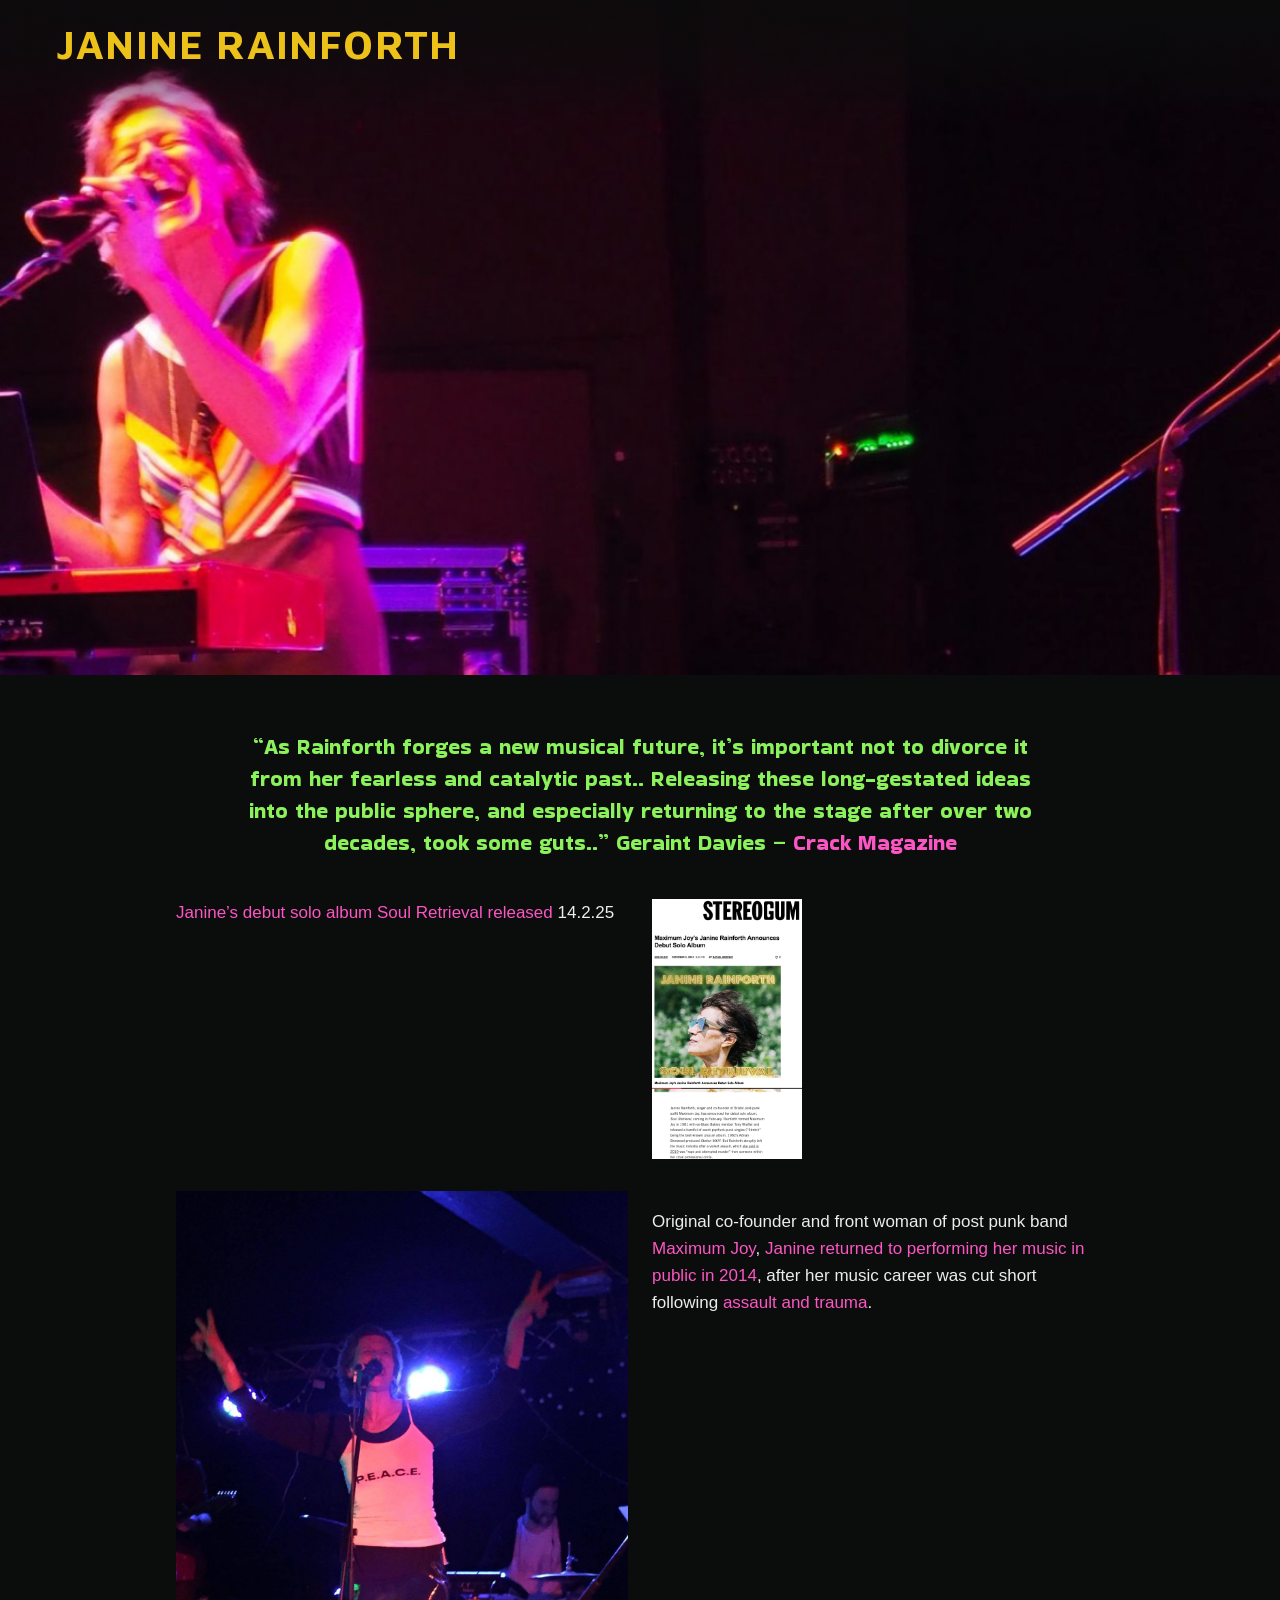
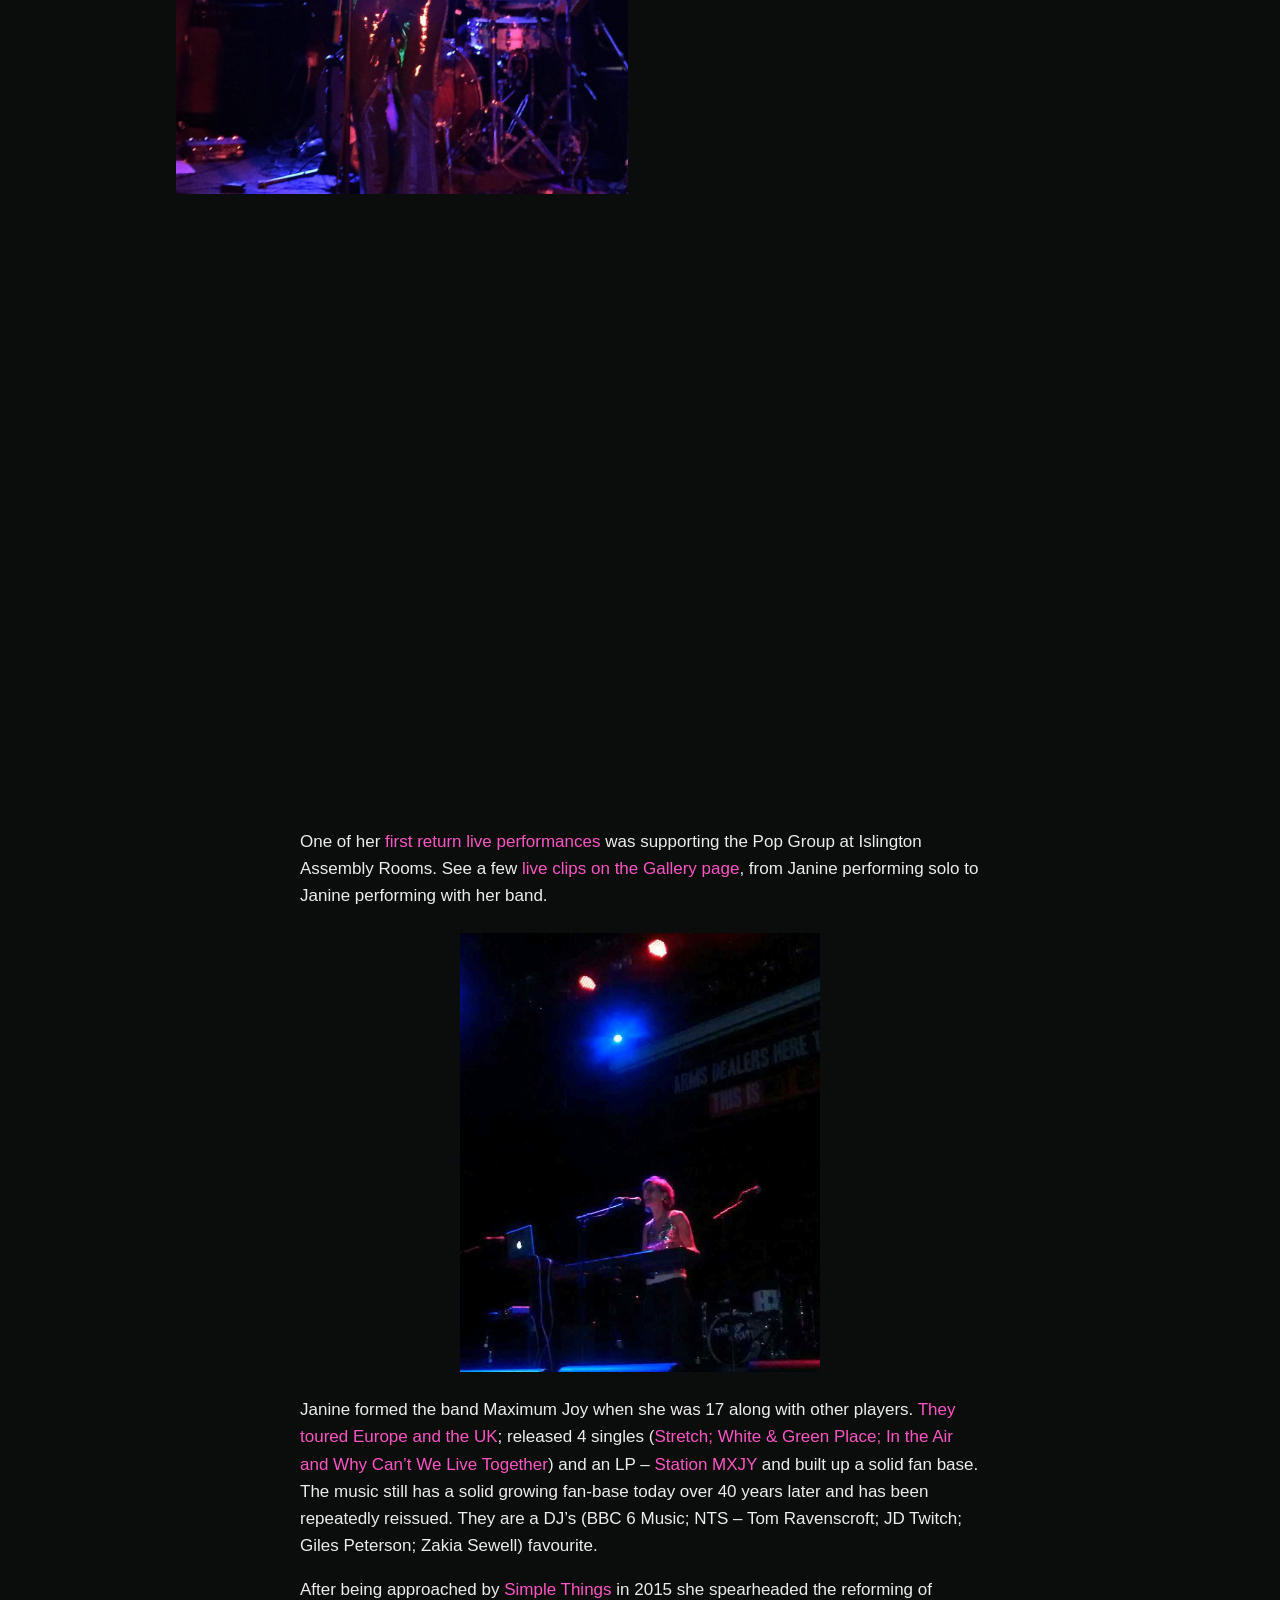
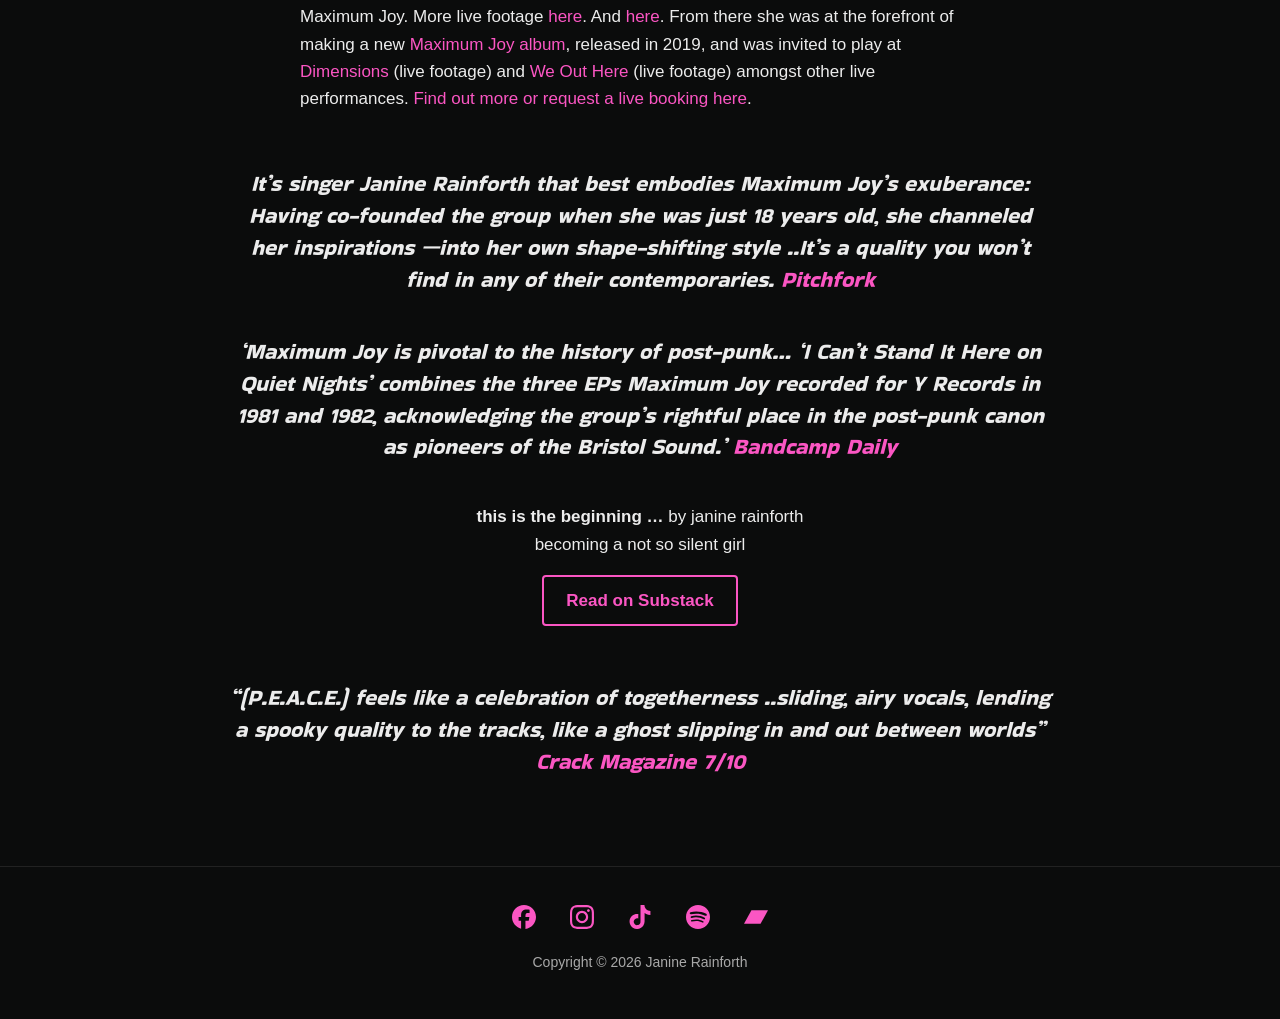
==== commit 35fc89f1: "About page: remove '(recently reissued)' Co-Authored-By: Claude Opus 5.5 <noreply@anthropic.com>" ====
--- a/about.html
+++ b/about.html
@@ -69,7 +69,7 @@
 
 
   <section class="narrow">
-    <p>Janine formed the band Maximum Joy when she was 17 along with other players. <a href="https://www.youtube.com/watch?v=ExGiQ8fHBus">They toured Europe and the UK</a>; released 4 singles (<a href="https://youtube.com/playlist?list=PLxgsczMR_cu88TFoDfCuk1b-DEAf9szKG">Stretch; White &amp; Green Place; In the Air and Why Can&rsquo;t We Live Together</a>) and an LP &ndash; <a href="https://open.spotify.com/album/5rgd3fSZv3VKlcuo2a4jpr">Station MXJY</a> (recently reissued) and built up a solid fan base. The music still has a solid growing fan-base today over 40 years later and has been repeatedly reissued. They are a DJ&rsquo;s (BBC 6 Music; NTS &ndash; Tom Ravenscroft; JD Twitch; Giles Peterson; Zakia Sewell) favourite.</p>
+    <p>Janine formed the band Maximum Joy when she was 17 along with other players. <a href="https://www.youtube.com/watch?v=ExGiQ8fHBus">They toured Europe and the UK</a>; released 4 singles (<a href="https://youtube.com/playlist?list=PLxgsczMR_cu88TFoDfCuk1b-DEAf9szKG">Stretch; White &amp; Green Place; In the Air and Why Can&rsquo;t We Live Together</a>) and an LP &ndash; <a href="https://open.spotify.com/album/5rgd3fSZv3VKlcuo2a4jpr">Station MXJY</a> and built up a solid fan base. The music still has a solid growing fan-base today over 40 years later and has been repeatedly reissued. They are a DJ&rsquo;s (BBC 6 Music; NTS &ndash; Tom Ravenscroft; JD Twitch; Giles Peterson; Zakia Sewell) favourite.</p>
     <p>After being approached by <a href="https://www.youtube.com/watch?v=N0shyWJ-DnQ">Simple Things</a> in 2015 she spearheaded the reforming of Maximum Joy. More live footage <a href="https://www.youtube.com/watch?v=kKcOvp211_o">here</a>. And <a href="https://www.youtube.com/watch?v=N-q_TNOYuzU">here</a>. From there she was at the forefront of making a new <a href="https://mxmjoy.bandcamp.com/album/p-e-a-c-e">Maximum Joy album</a>, released in 2019, and was invited to play at <a href="https://www.youtube.com/watch?v=dFLGMChMpSY&amp;t=193s">Dimensions</a> (live footage) and <a href="https://www.youtube.com/watch?v=9xKE0zJio9o">We Out Here</a> (live footage) amongst other live performances. <a href="contact.html#booking">Find out more or request a live booking here</a>.</p>
   </section>
 
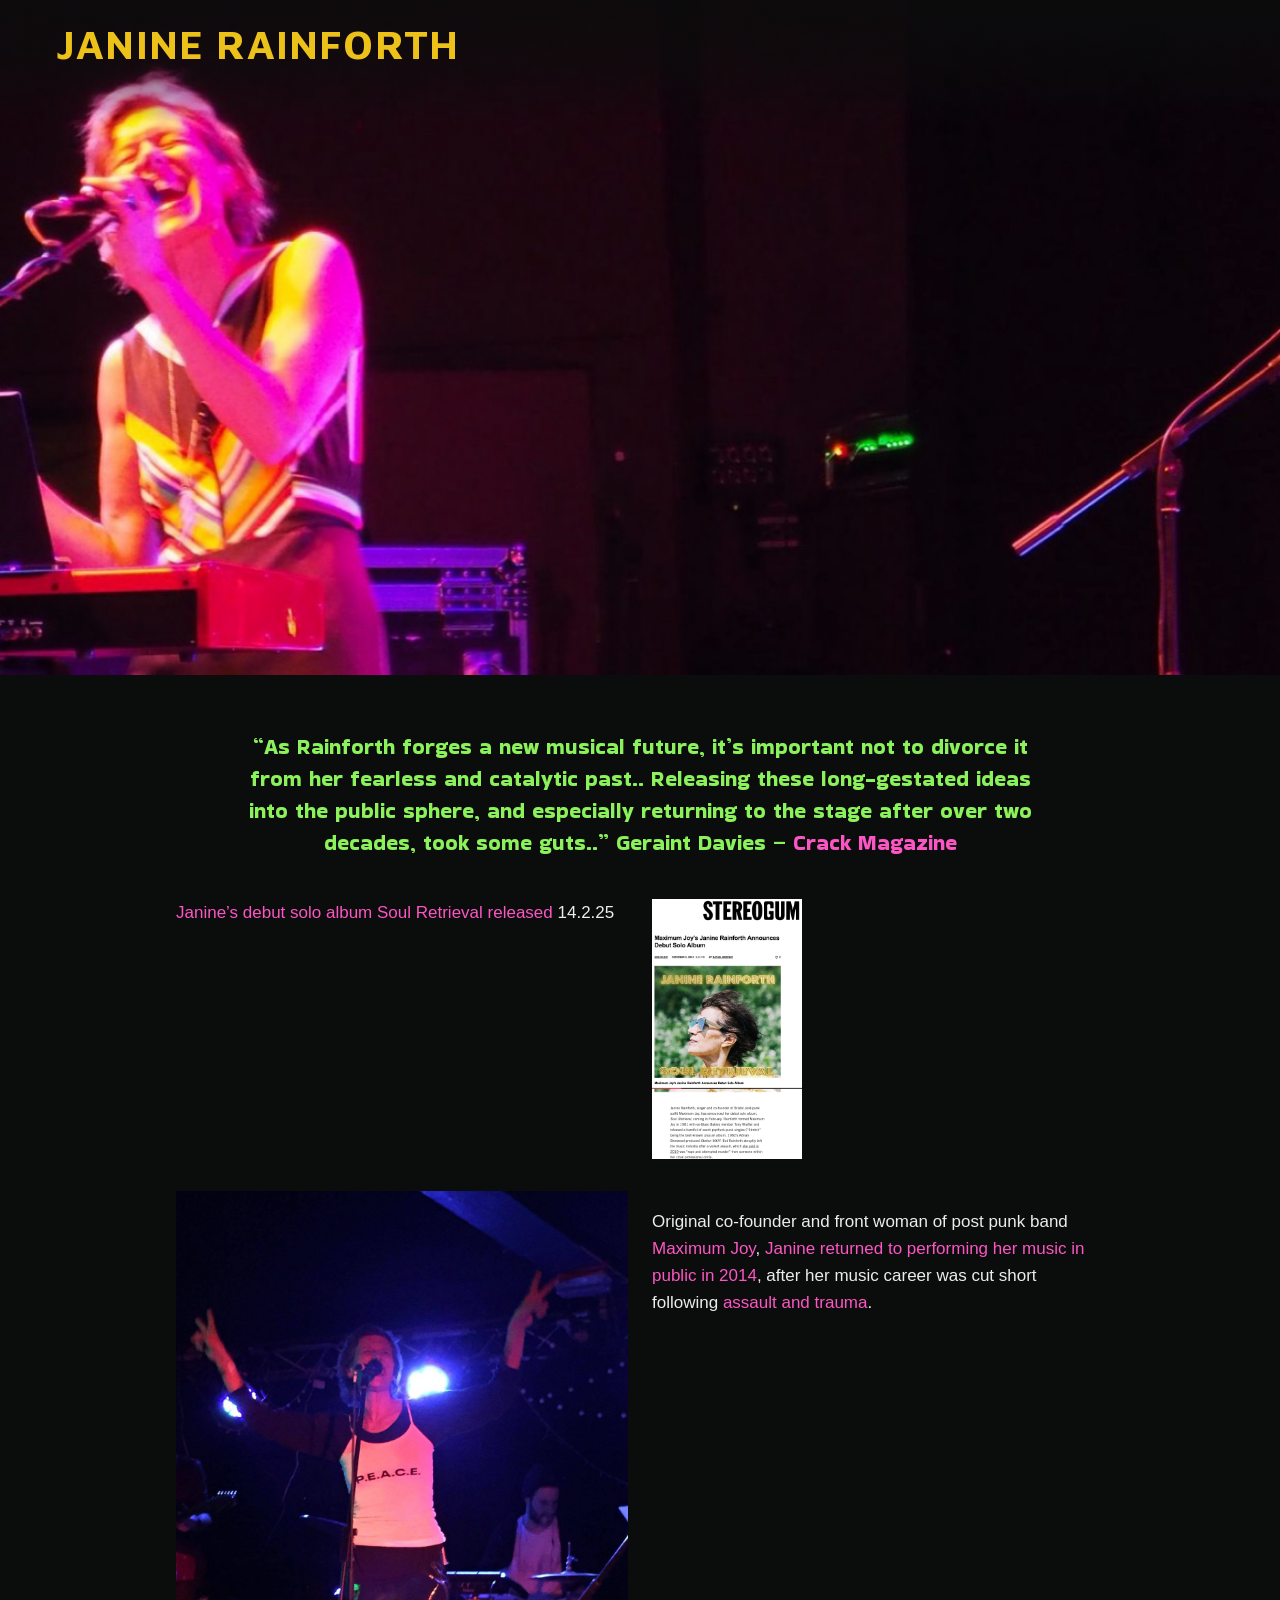
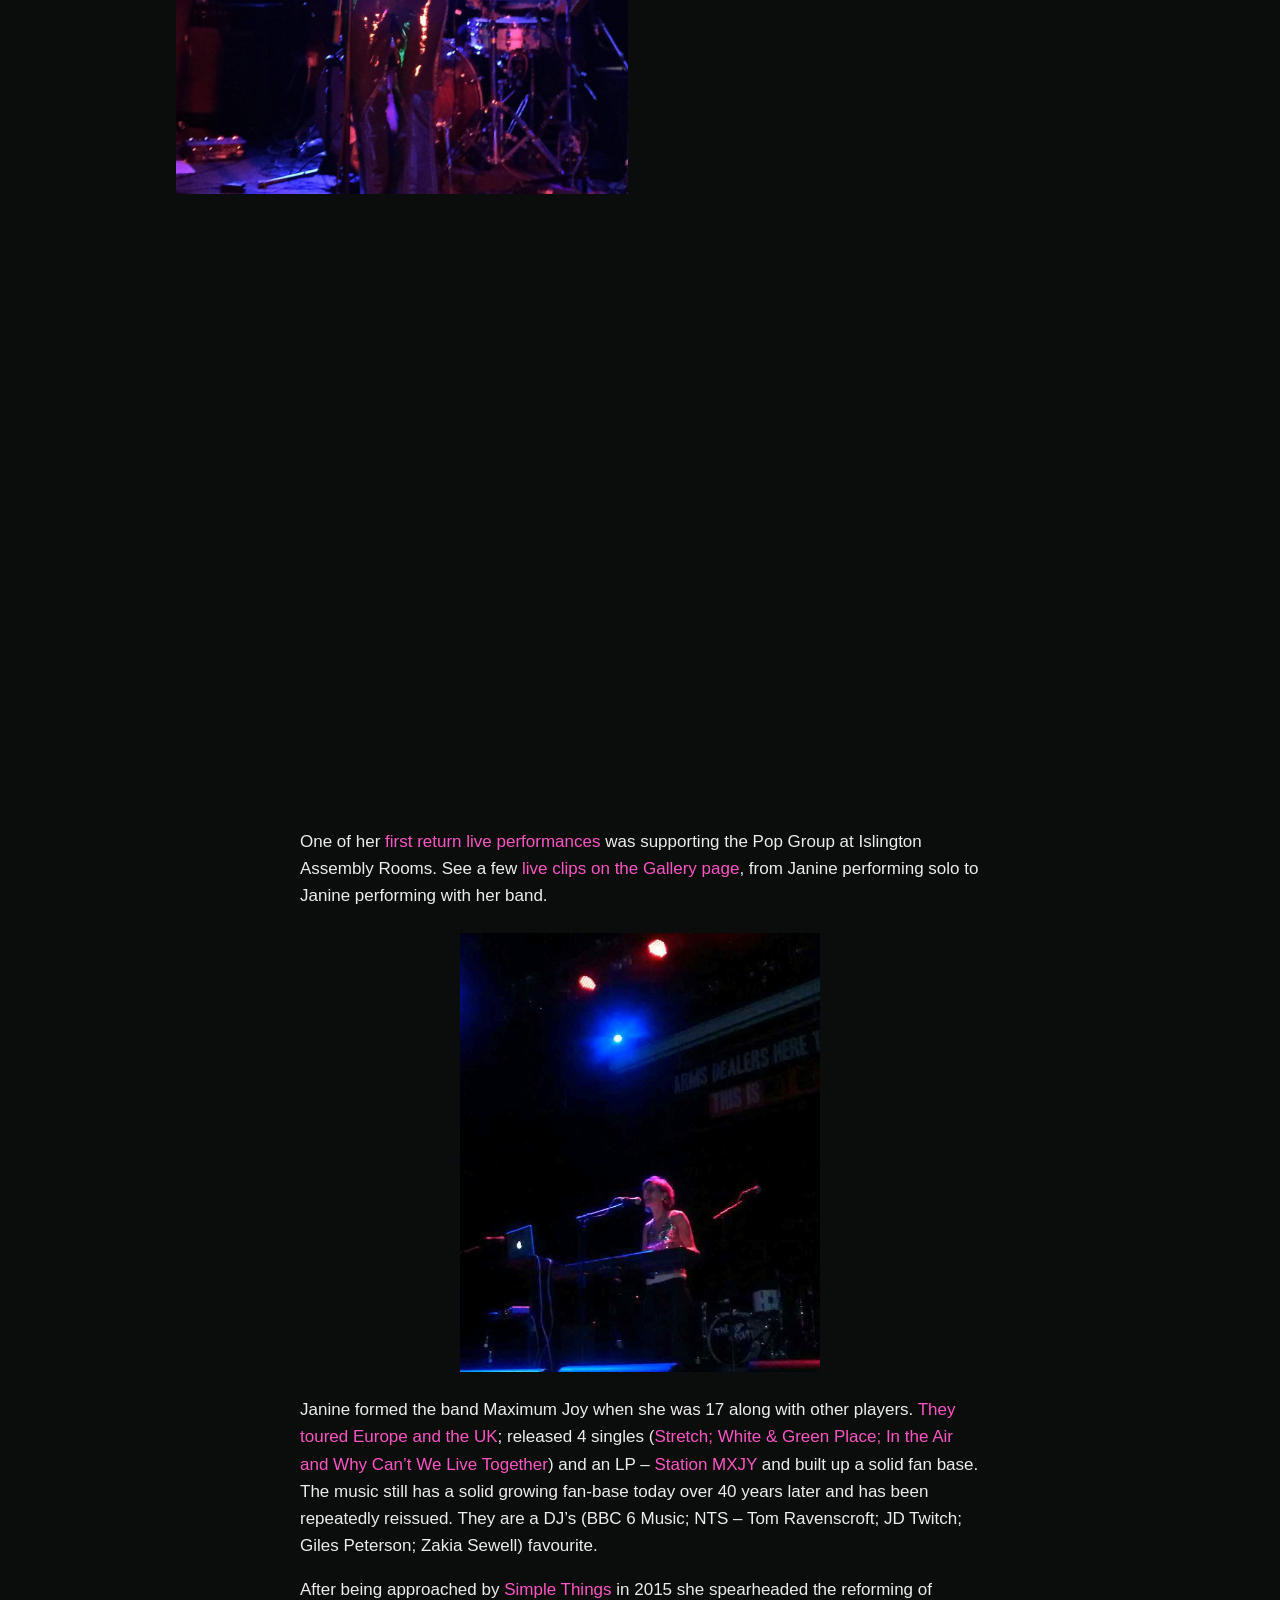
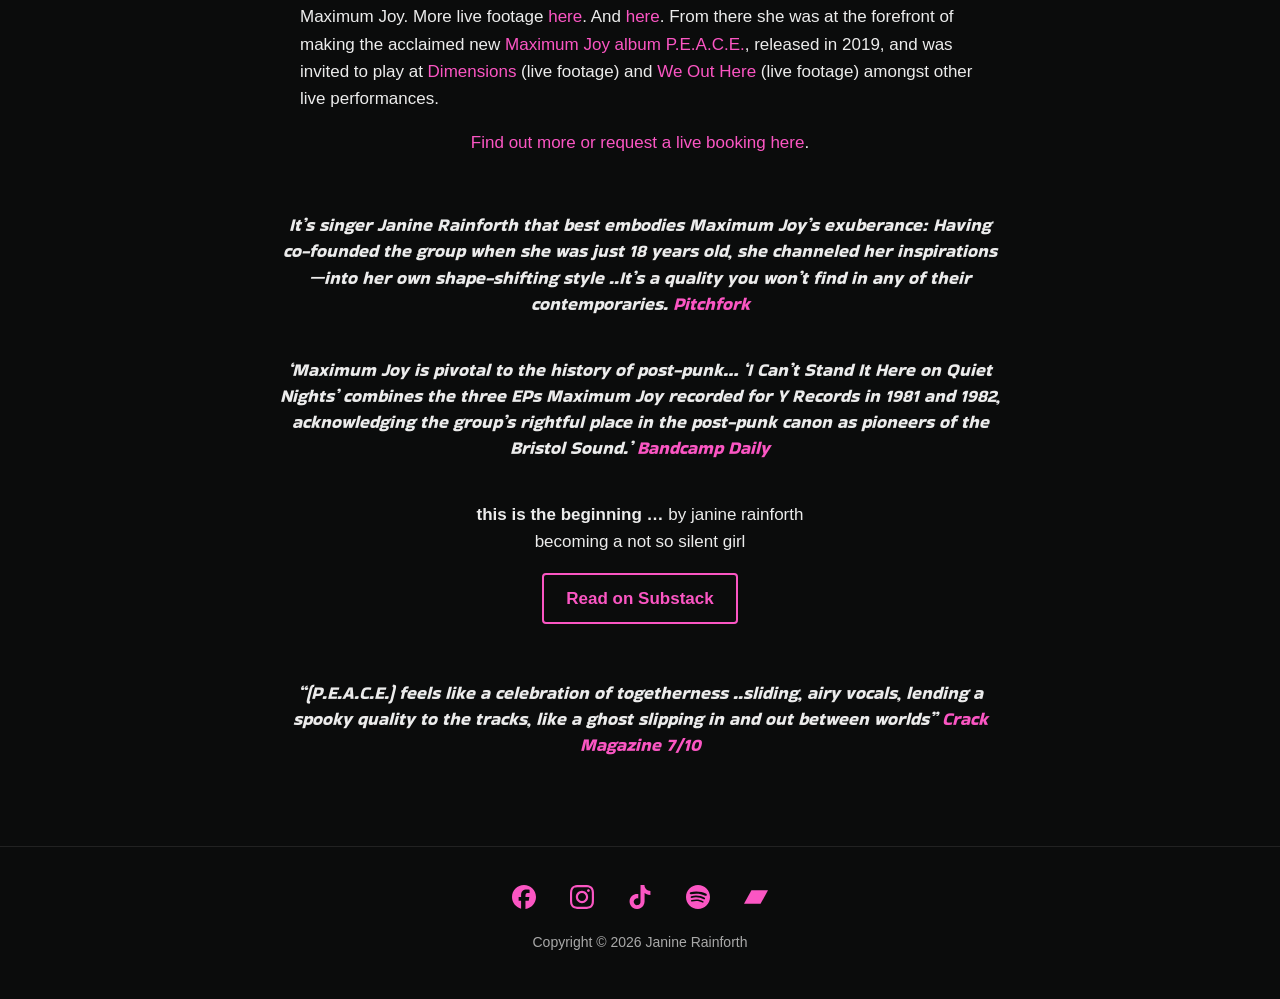
==== commit 96a4c976: "About page: centred booking link on its own line, smaller reviews, 'the acclaimed new Maximum Joy al" ====
--- a/about.html
+++ b/about.html
@@ -5,7 +5,7 @@
   <meta name="viewport" content="width=device-width, initial-scale=1">
   <title>About – Janine Rainforth</title>
   <meta name="description" content="About Janine Rainforth, original co-founder and front woman of the post-punk band Maximum Joy.">
-  <link rel="stylesheet" href="assets/site.css?v=59">
+  <link rel="stylesheet" href="assets/site.css?v=60">
   <script>document.documentElement.classList.replace("no-js", "js");</script>
 </head>
 <body class="has-hero">
@@ -70,12 +70,13 @@
 
   <section class="narrow">
     <p>Janine formed the band Maximum Joy when she was 17 along with other players. <a href="https://www.youtube.com/watch?v=ExGiQ8fHBus">They toured Europe and the UK</a>; released 4 singles (<a href="https://youtube.com/playlist?list=PLxgsczMR_cu88TFoDfCuk1b-DEAf9szKG">Stretch; White &amp; Green Place; In the Air and Why Can&rsquo;t We Live Together</a>) and an LP &ndash; <a href="https://open.spotify.com/album/5rgd3fSZv3VKlcuo2a4jpr">Station MXJY</a> and built up a solid fan base. The music still has a solid growing fan-base today over 40 years later and has been repeatedly reissued. They are a DJ&rsquo;s (BBC 6 Music; NTS &ndash; Tom Ravenscroft; JD Twitch; Giles Peterson; Zakia Sewell) favourite.</p>
-    <p>After being approached by <a href="https://www.youtube.com/watch?v=N0shyWJ-DnQ">Simple Things</a> in 2015 she spearheaded the reforming of Maximum Joy. More live footage <a href="https://www.youtube.com/watch?v=kKcOvp211_o">here</a>. And <a href="https://www.youtube.com/watch?v=N-q_TNOYuzU">here</a>. From there she was at the forefront of making a new <a href="https://mxmjoy.bandcamp.com/album/p-e-a-c-e">Maximum Joy album</a>, released in 2019, and was invited to play at <a href="https://www.youtube.com/watch?v=dFLGMChMpSY&amp;t=193s">Dimensions</a> (live footage) and <a href="https://www.youtube.com/watch?v=9xKE0zJio9o">We Out Here</a> (live footage) amongst other live performances. <a href="contact.html#booking">Find out more or request a live booking here</a>.</p>
+    <p>After being approached by <a href="https://www.youtube.com/watch?v=N0shyWJ-DnQ">Simple Things</a> in 2015 she spearheaded the reforming of Maximum Joy. More live footage <a href="https://www.youtube.com/watch?v=kKcOvp211_o">here</a>. And <a href="https://www.youtube.com/watch?v=N-q_TNOYuzU">here</a>. From there she was at the forefront of making the acclaimed new <a href="https://mxmjoy.bandcamp.com/album/p-e-a-c-e">Maximum Joy album P.E.A.C.E.</a>, released in 2019, and was invited to play at <a href="https://www.youtube.com/watch?v=dFLGMChMpSY&amp;t=193s">Dimensions</a> (live footage) and <a href="https://www.youtube.com/watch?v=9xKE0zJio9o">We Out Here</a> (live footage) amongst other live performances.</p>
+    <p class="center"><a href="contact.html#booking">Find out more or request a live booking here</a>.</p>
   </section>
 
-  <p class="quote">It&rsquo;s singer Janine Rainforth that best embodies Maximum Joy&rsquo;s exuberance: Having co-founded the group when she was just 18 years old, she channeled her inspirations &mdash;into her own shape-shifting style ..It&rsquo;s a quality you won&rsquo;t find in any of their contemporaries. <a href="https://pitchfork.com/reviews/albums/maximum-joy-i-cant-stand-it-here-on-quiet-nights-singles-1981-82/">Pitchfork</a></p>
+  <p class="quote quote-small">It&rsquo;s singer Janine Rainforth that best embodies Maximum Joy&rsquo;s exuberance: Having co-founded the group when she was just 18 years old, she channeled her inspirations &mdash;into her own shape-shifting style ..It&rsquo;s a quality you won&rsquo;t find in any of their contemporaries. <a href="https://pitchfork.com/reviews/albums/maximum-joy-i-cant-stand-it-here-on-quiet-nights-singles-1981-82/">Pitchfork</a></p>
 
-  <p class="quote">&lsquo;Maximum Joy is pivotal to the history of post-punk&hellip; &lsquo;I Can&rsquo;t Stand It Here on Quiet Nights&rsquo; combines the three EPs Maximum Joy recorded for Y Records in 1981 and 1982, acknowledging the group&rsquo;s rightful place in the post-punk canon as pioneers of the Bristol Sound.&rsquo; <a href="https://daily.bandcamp.com/2017/07/28/maximum-joy-feature/">Bandcamp Daily</a></p>
+  <p class="quote quote-small">&lsquo;Maximum Joy is pivotal to the history of post-punk&hellip; &lsquo;I Can&rsquo;t Stand It Here on Quiet Nights&rsquo; combines the three EPs Maximum Joy recorded for Y Records in 1981 and 1982, acknowledging the group&rsquo;s rightful place in the post-punk canon as pioneers of the Bristol Sound.&rsquo; <a href="https://daily.bandcamp.com/2017/07/28/maximum-joy-feature/">Bandcamp Daily</a></p>
 
 
   <section class="center narrow">
@@ -85,7 +86,7 @@
 
 
 
-  <p class="quote">&ldquo;(P.E.A.C.E.) feels like a celebration of togetherness ..sliding, airy vocals, lending a spooky quality to the tracks, like a ghost slipping in and out between worlds&rdquo; <a href="https://crackmagazine.net/article/album-reviews/mxmjoy-p-e-a-c-e/">Crack Magazine 7/10</a></p>
+  <p class="quote quote-small">&ldquo;(P.E.A.C.E.) feels like a celebration of togetherness ..sliding, airy vocals, lending a spooky quality to the tracks, like a ghost slipping in and out between worlds&rdquo; <a href="https://crackmagazine.net/article/album-reviews/mxmjoy-p-e-a-c-e/">Crack Magazine 7/10</a></p>
 
 
 </main>
--- a/assets/site.css
+++ b/assets/site.css
@@ -238,6 +238,7 @@
 .quote.green { color: var(--green); }
 /* Quotes are slanted, except the green ones */
 .quote:not(.green) { font-style: italic; }
+.quote.quote-small { font-size: 18px; max-width: 720px; }
 
 /* Album block */
 .album { text-align: center; }
@@ -347,6 +348,7 @@
   body { font-size: 16px; }
   .cols, .contact-grid { grid-template-columns: 1fr; }
   .quote { font-size: 18px; }
+  .quote.quote-small { font-size: 15.5px; }
   .page-title { font-size: 26px; }
   .founder-line { font-size: 21px; gap: 6px 10px; }
   .hero { min-height: 45vh; }
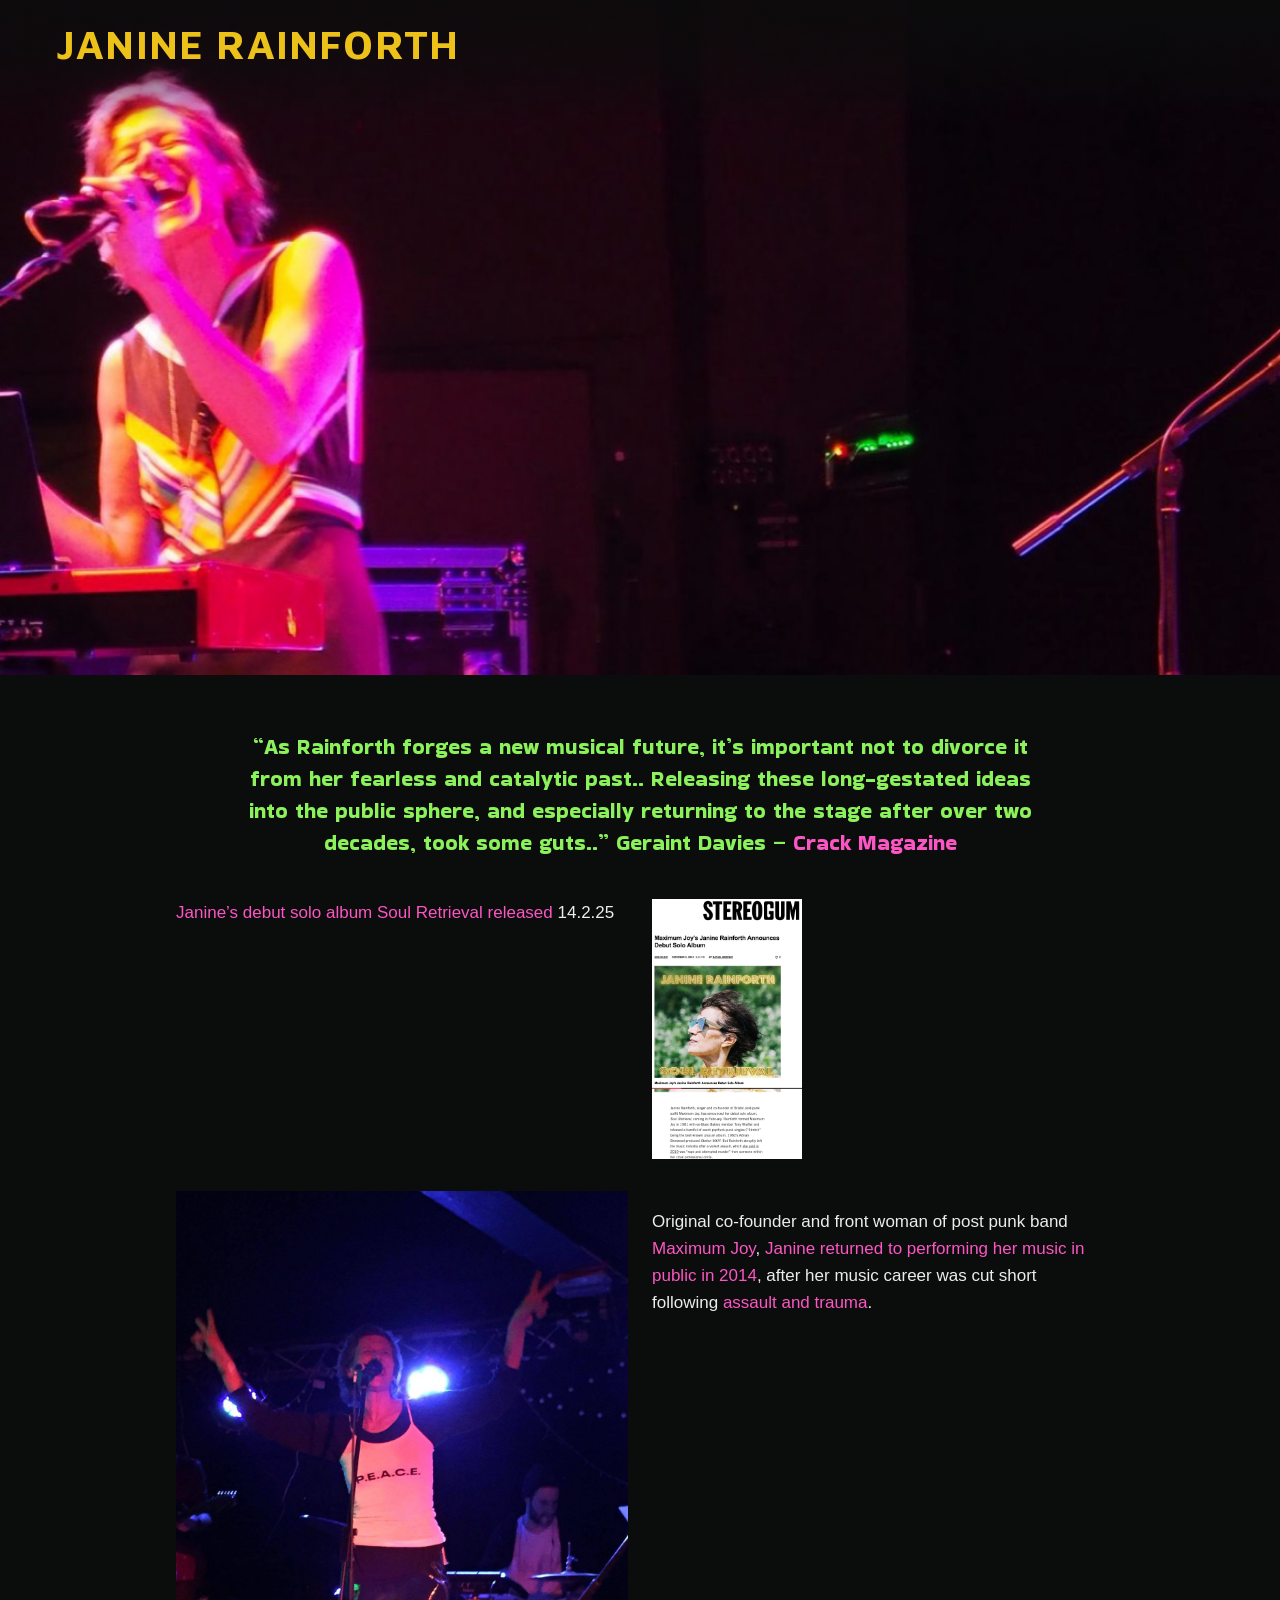
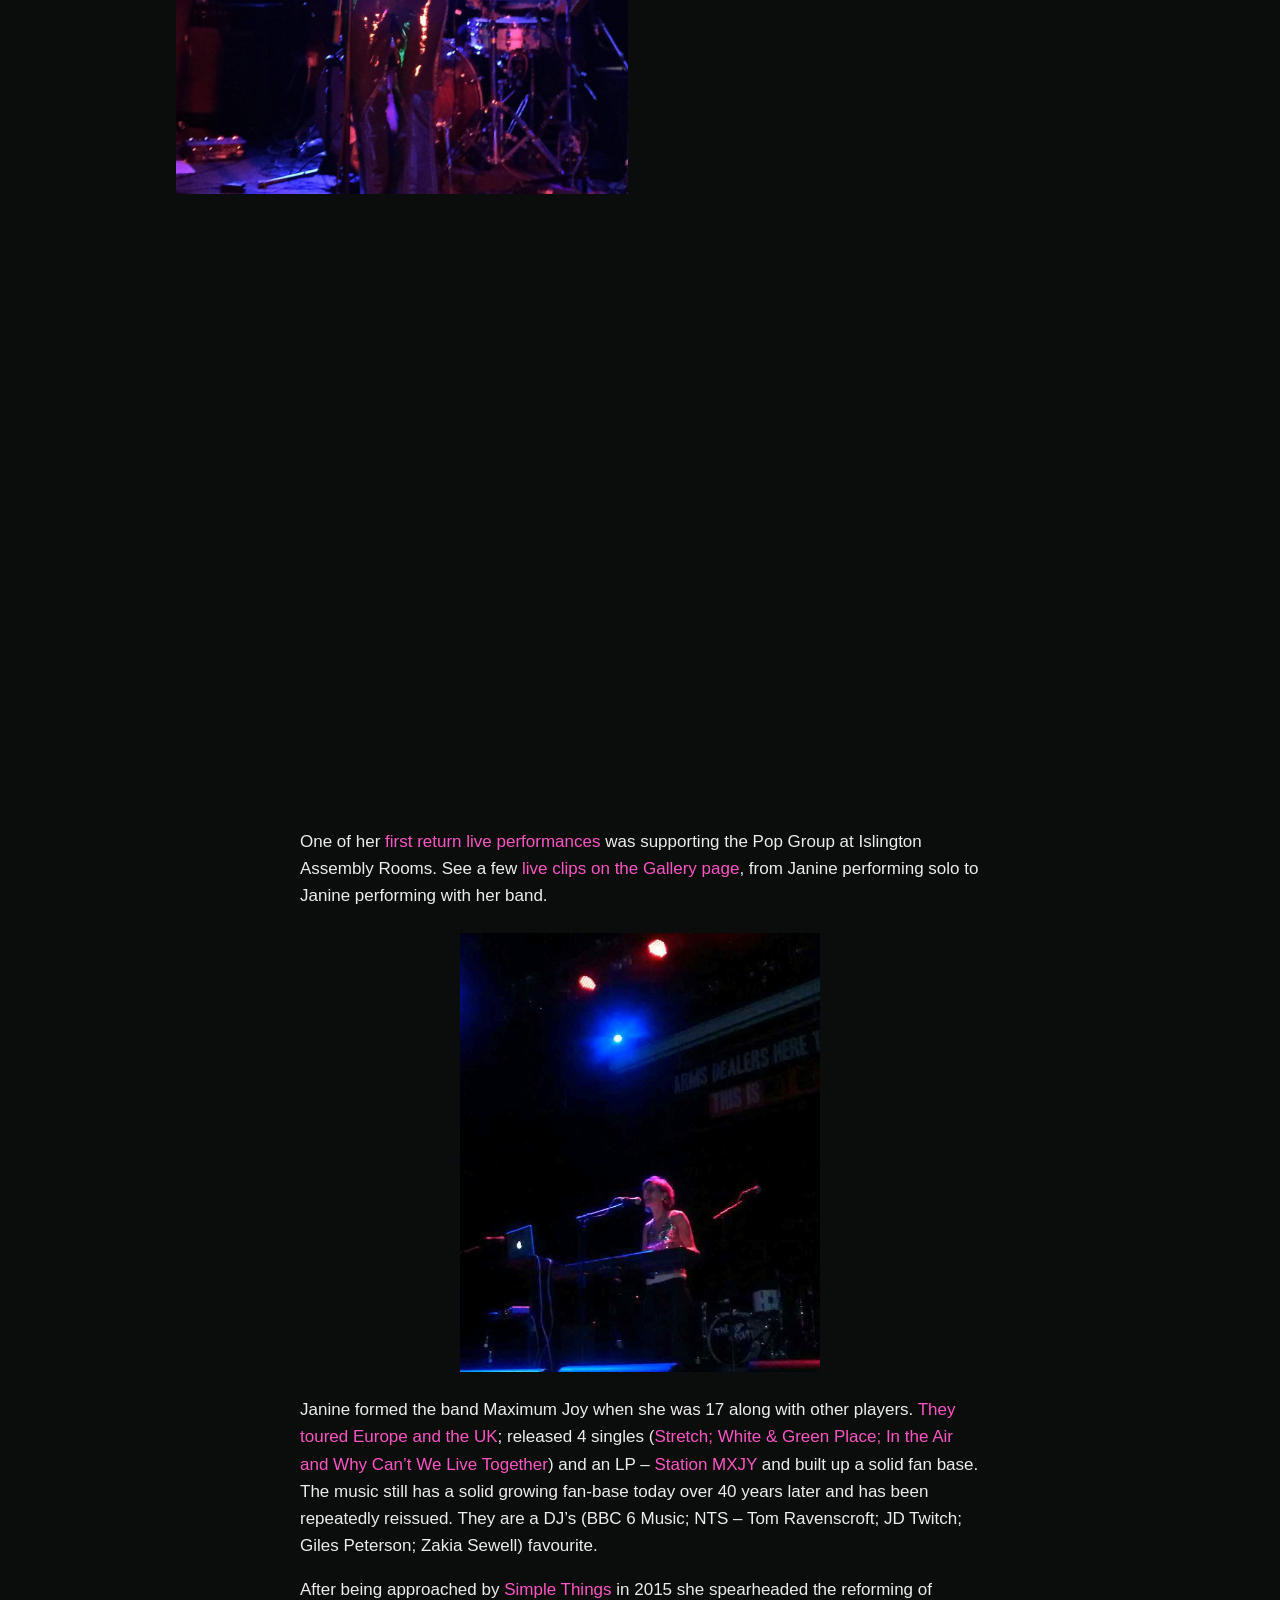
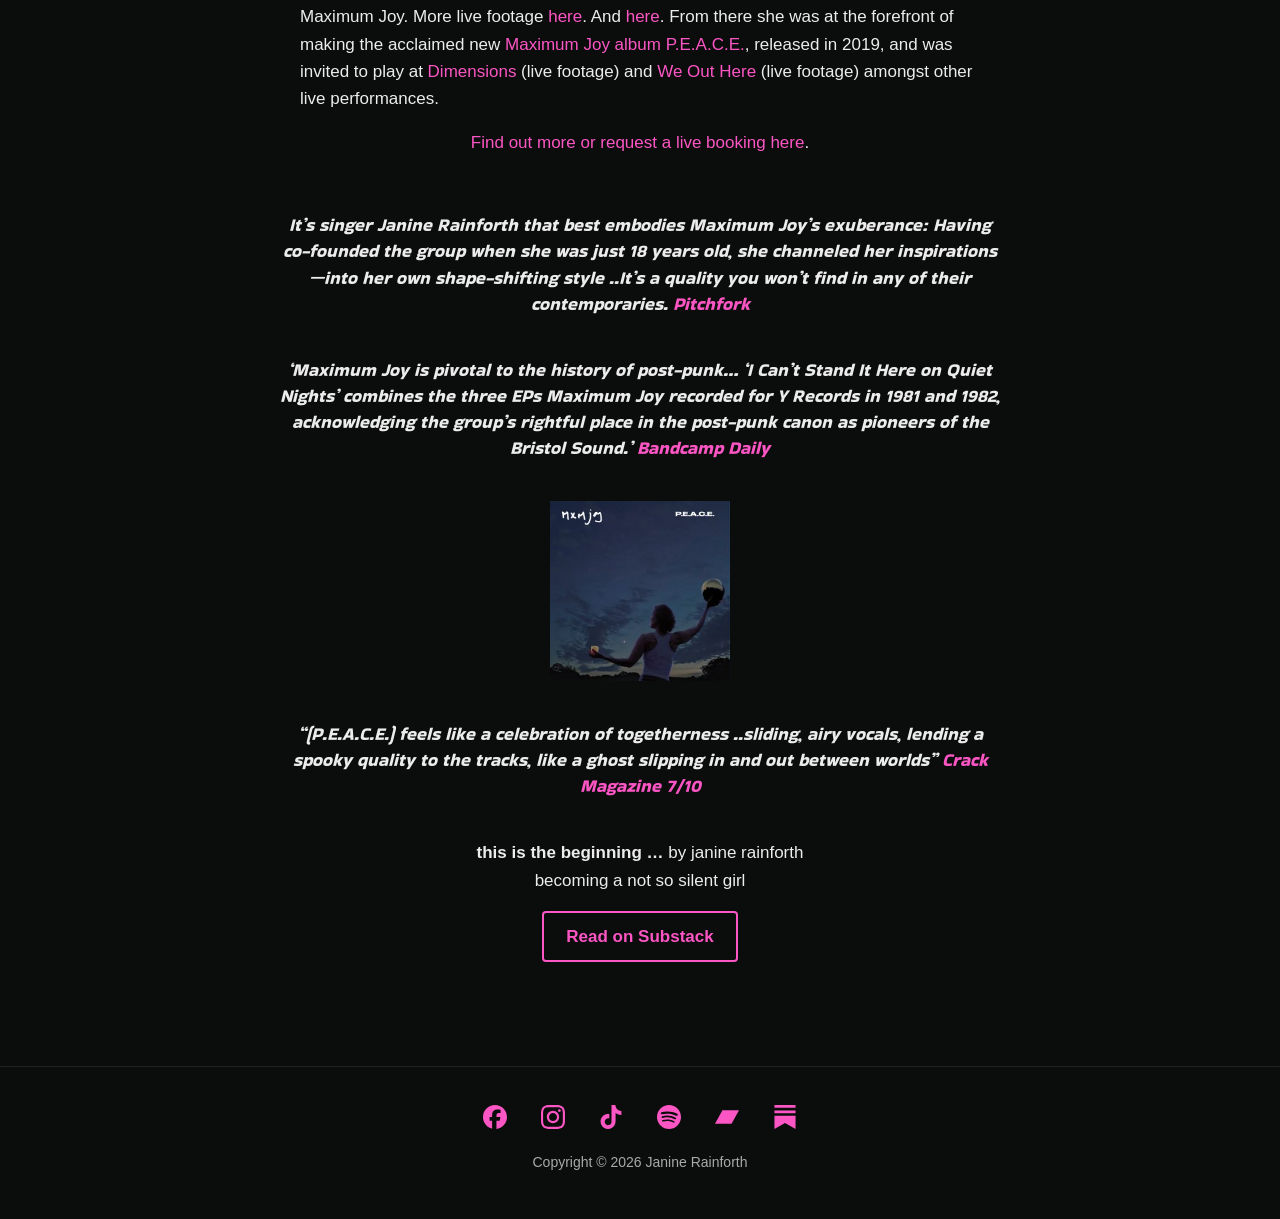
==== commit c89fd07a: "Add Substack icon to footer, move Substack section to bottom of About, add P.E.A.C.E. album cover be" ====
--- a/about.html
+++ b/about.html
@@ -5,7 +5,7 @@
   <meta name="viewport" content="width=device-width, initial-scale=1">
   <title>About – Janine Rainforth</title>
   <meta name="description" content="About Janine Rainforth, original co-founder and front woman of the post-punk band Maximum Joy.">
-  <link rel="stylesheet" href="assets/site.css?v=60">
+  <link rel="stylesheet" href="assets/site.css?v=62">
   <script>document.documentElement.classList.replace("no-js", "js");</script>
 </head>
 <body class="has-hero">
@@ -79,16 +79,16 @@
   <p class="quote quote-small">&lsquo;Maximum Joy is pivotal to the history of post-punk&hellip; &lsquo;I Can&rsquo;t Stand It Here on Quiet Nights&rsquo; combines the three EPs Maximum Joy recorded for Y Records in 1981 and 1982, acknowledging the group&rsquo;s rightful place in the post-punk canon as pioneers of the Bristol Sound.&rsquo; <a href="https://daily.bandcamp.com/2017/07/28/maximum-joy-feature/">Bandcamp Daily</a></p>
 
 
+
+
+
+  <a class="album-cover" href="https://mxmjoy.bandcamp.com/album/p-e-a-c-e"><img src="assets/images/peace-album-cover.jpg" alt="Cover of the Maximum Joy album P.E.A.C.E.: Janine at dusk holding up a candle and a mirrored ball" loading="lazy"></a>
+
+  <p class="quote quote-small">&ldquo;(P.E.A.C.E.) feels like a celebration of togetherness ..sliding, airy vocals, lending a spooky quality to the tracks, like a ghost slipping in and out between worlds&rdquo; <a href="https://crackmagazine.net/article/album-reviews/mxmjoy-p-e-a-c-e/">Crack Magazine 7/10</a></p>
   <section class="center narrow">
   <p><strong>this is the beginning &hellip;</strong> by janine rainforth<br>becoming a not so silent girl</p>
   <p><a class="button" href="https://janinerainforth.substack.com/p/coming-soon">Read on Substack</a></p>
 </section>
-
-
-
-  <p class="quote quote-small">&ldquo;(P.E.A.C.E.) feels like a celebration of togetherness ..sliding, airy vocals, lending a spooky quality to the tracks, like a ghost slipping in and out between worlds&rdquo; <a href="https://crackmagazine.net/article/album-reviews/mxmjoy-p-e-a-c-e/">Crack Magazine 7/10</a></p>
-
-
 </main>
 <footer class="site-footer">
   <div class="social">
@@ -97,6 +97,7 @@
     <a href="https://www.tiktok.com/@janinerainforth" aria-label="TikTok" title="TikTok"><svg viewBox="0 0 24 24" aria-hidden="true" focusable="false"><path d="M12.525.02c1.31-.02 2.61-.01 3.91-.02.08 1.53.63 3.09 1.75 4.17 1.12 1.11 2.7 1.62 4.24 1.79v4.03c-1.44-.05-2.89-.35-4.2-.97-.57-.26-1.1-.59-1.62-.93-.01 2.92.01 5.84-.02 8.75-.08 1.4-.54 2.79-1.35 3.94-1.31 1.92-3.58 3.17-5.91 3.21-1.43.08-2.86-.31-4.08-1.03-2.02-1.19-3.44-3.37-3.65-5.71-.02-.5-.03-1-.01-1.49.18-1.9 1.12-3.72 2.58-4.96 1.66-1.44 3.98-2.13 6.15-1.72.02 1.48-.04 2.96-.04 4.44-.99-.32-2.15-.23-3.02.37-.63.41-1.11 1.04-1.36 1.75-.21.51-.15 1.07-.14 1.61.24 1.64 1.82 3.02 3.5 2.87 1.12-.01 2.19-.66 2.77-1.61.19-.33.4-.67.41-1.06.1-1.79.06-3.57.07-5.36.01-4.03-.01-8.05.02-12.07z"/></svg></a>
     <a href="https://open.spotify.com/artist/2XcF0nhy3zPf7zUrJRQ9rn" aria-label="Spotify" title="Spotify"><svg viewBox="0 0 24 24" aria-hidden="true" focusable="false"><path d="M12 0C5.4 0 0 5.4 0 12s5.4 12 12 12 12-5.4 12-12S18.66 0 12 0zm5.521 17.34c-.24.359-.66.48-1.021.24-2.82-1.74-6.36-2.101-10.561-1.141-.418.122-.779-.179-.899-.539-.12-.421.18-.78.54-.9 4.56-1.021 8.52-.6 11.64 1.32.42.18.479.659.301 1.02zm1.44-3.3c-.301.42-.841.6-1.262.3-3.239-1.98-8.159-2.58-11.939-1.38-.479.12-1.02-.12-1.14-.6-.12-.48.12-1.021.6-1.141C9.6 9.9 15 10.561 18.72 12.84c.361.181.54.78.241 1.2zm.12-3.36C15.24 8.4 8.82 8.16 5.16 9.301c-.6.179-1.2-.181-1.38-.721-.18-.601.18-1.2.72-1.381 4.26-1.26 11.28-1.02 15.721 1.621.539.3.719 1.02.419 1.56-.299.421-1.02.599-1.559.3z"/></svg></a>
     <a href="https://rainforth.bandcamp.com/" aria-label="Bandcamp" title="Bandcamp"><svg viewBox="0 0 24 24" aria-hidden="true" focusable="false"><path d="M0 18.75l7.437-13.5H24l-7.438 13.5H0z"/></svg></a>
+    <a href="https://janinerainforth.substack.com/" aria-label="Substack" title="Substack"><svg viewBox="0 0 24 24" aria-hidden="true" focusable="false"><path d="M22.539 8.242H1.46V5.406h21.08v2.836zM1.46 10.812V24L12 18.11 22.54 24V10.812H1.46zM22.54 0H1.46v2.836h21.08V0z"/></svg></a>
   </div>
   <p>Copyright &copy; 2026 Janine Rainforth</p>
 </footer>
--- a/assets/site.css
+++ b/assets/site.css
@@ -252,6 +252,8 @@
   font-weight: 700;
 }
 .button:hover { background: var(--pink); color: #000; text-decoration: none; }
+.button-icon { display: inline-flex; align-items: center; gap: 8px; }
+.button-icon svg { width: 16px; height: 16px; fill: currentColor; flex: none; }
 
 /* Embeds (music and video players) */
 .embed { margin: 0 auto 24px; }
@@ -270,6 +272,9 @@
 .cols-intro { align-items: center; margin-bottom: 32px; }
 .cols-intro p { margin: 0; }
 .cols-intro .press-small { margin: 0; }
+/* About: small P.E.A.C.E. album cover between the reviews */
+.album-cover { display: block; width: 180px; margin: 0 auto 40px; }
+.album-cover img { width: 100%; }
 /* About: live photo after the "performing with her band" paragraph */
 .stage-photo { max-width: 360px; margin: 24px auto; }
 .press-title { font-family: "Bakbak One", sans-serif; font-size: 20px; text-align: center; }
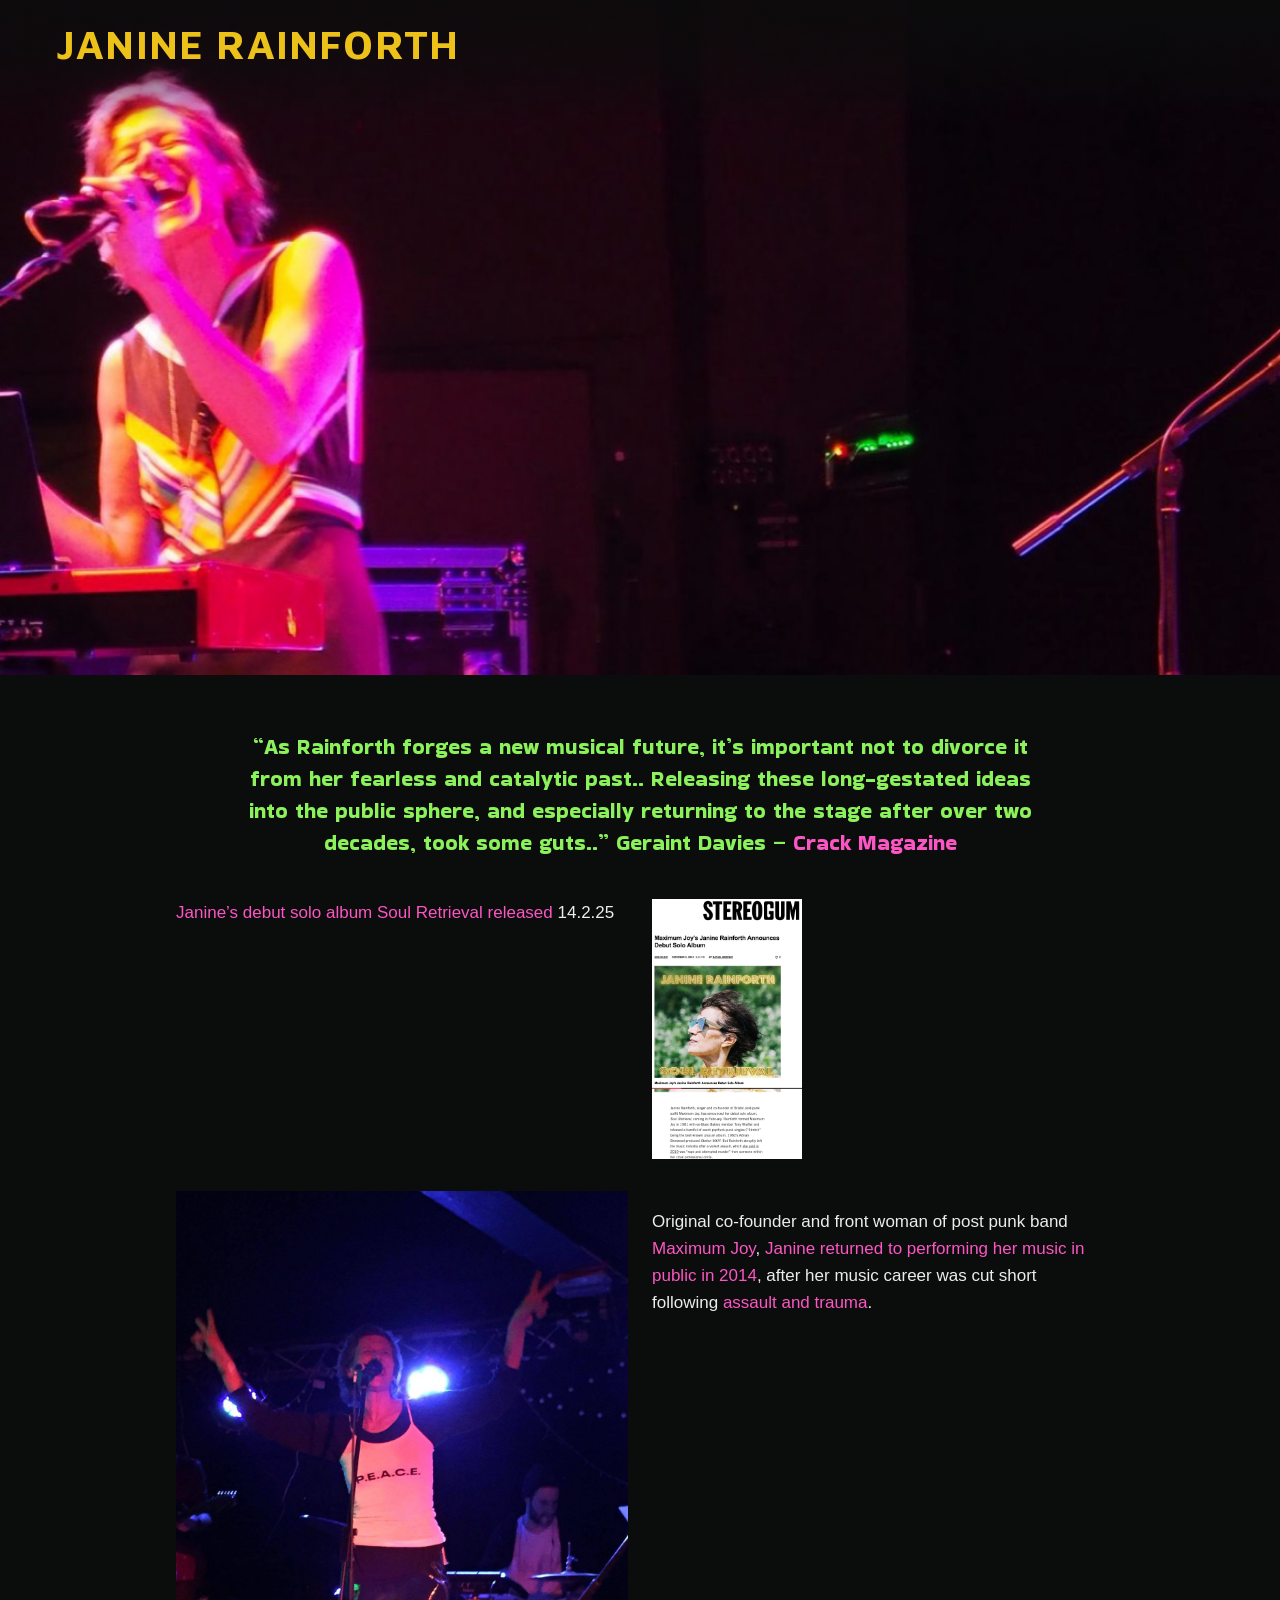
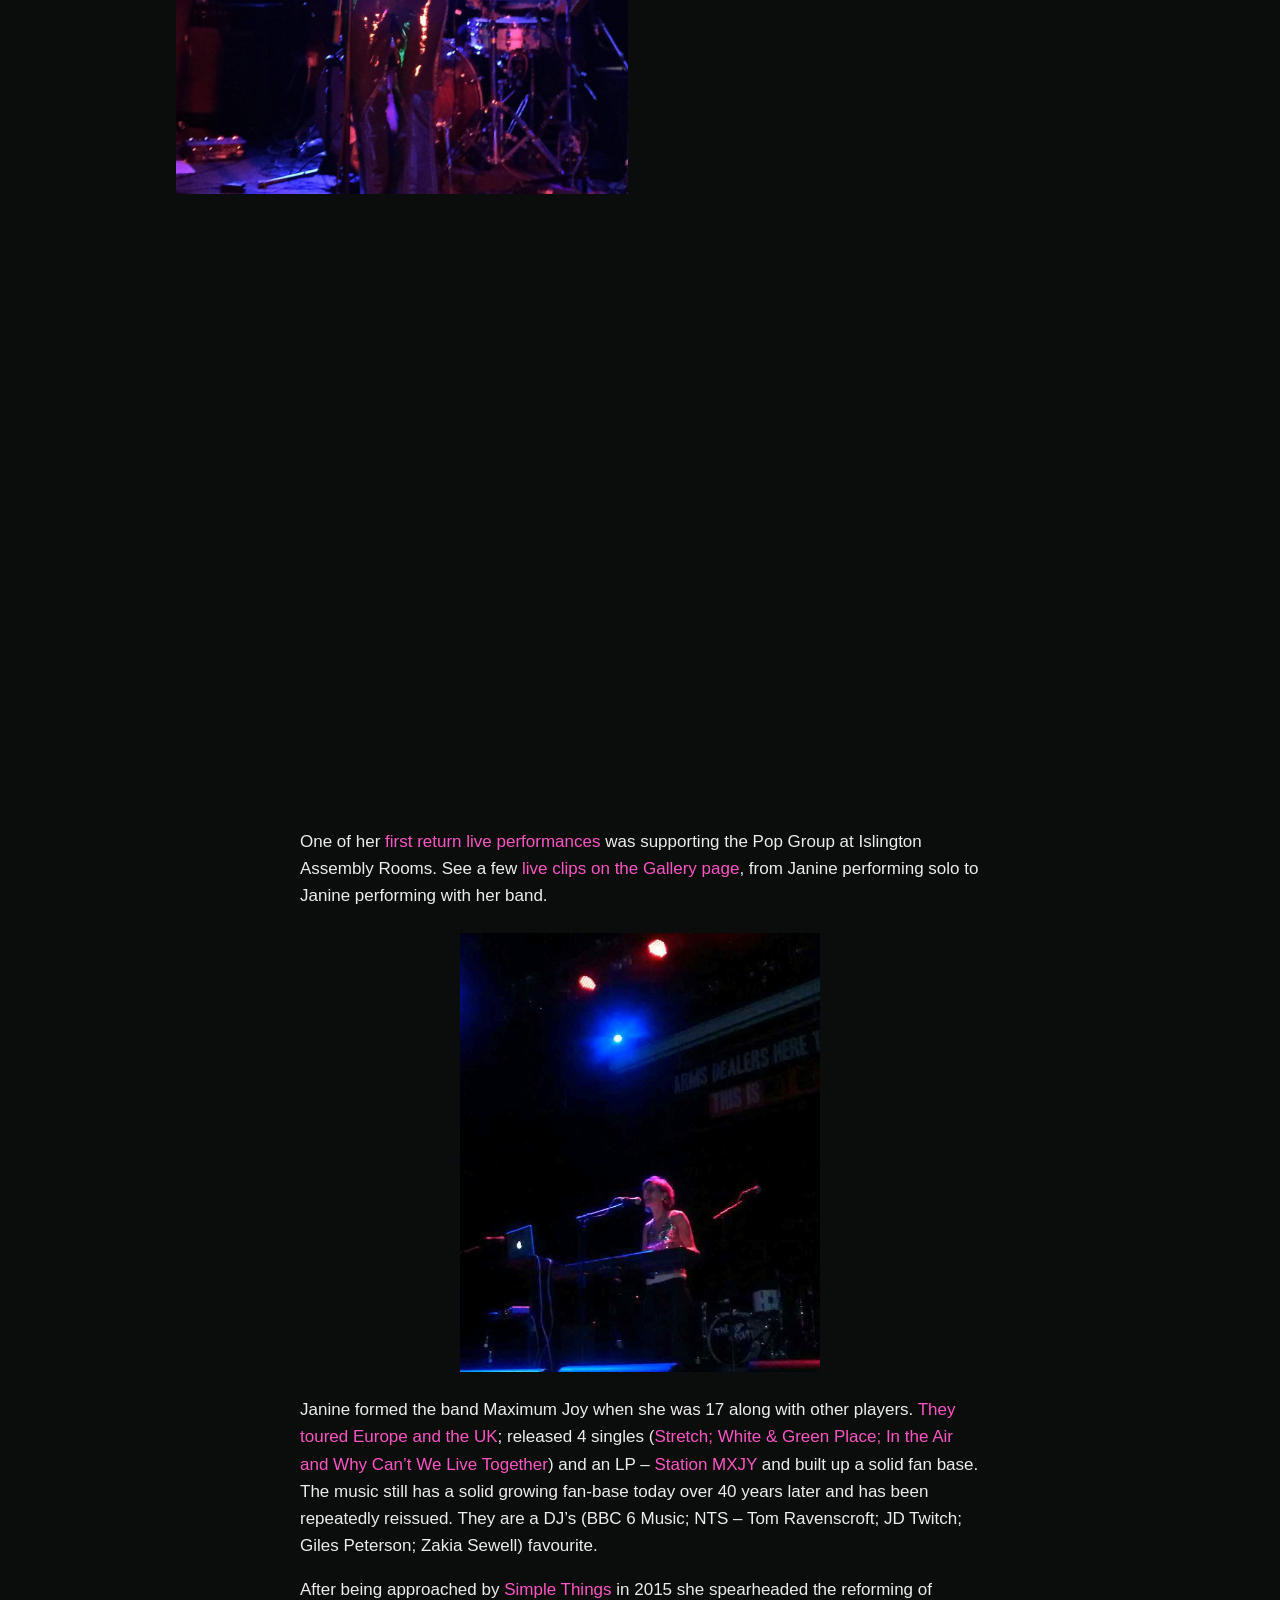
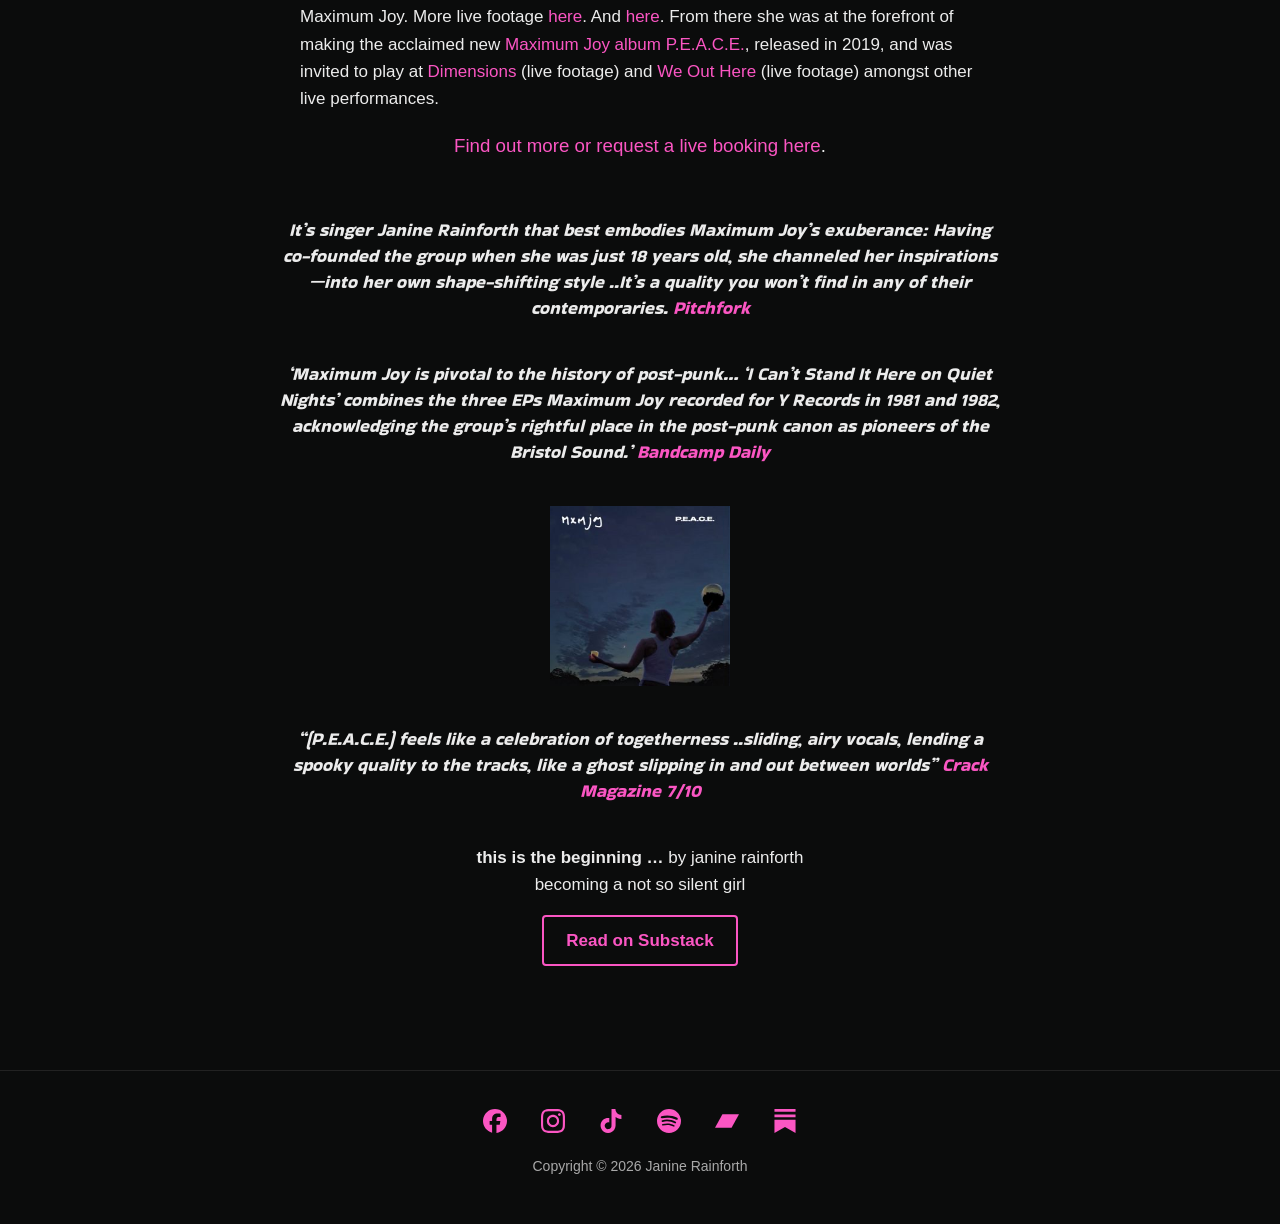
==== commit 2eea91a2: "About page: booking link 10% larger Co-Authored-By: Claude Opus 5.5 <noreply@anthropic.com>" ====
--- a/about.html
+++ b/about.html
@@ -71,7 +71,7 @@
   <section class="narrow">
     <p>Janine formed the band Maximum Joy when she was 17 along with other players. <a href="https://www.youtube.com/watch?v=ExGiQ8fHBus">They toured Europe and the UK</a>; released 4 singles (<a href="https://youtube.com/playlist?list=PLxgsczMR_cu88TFoDfCuk1b-DEAf9szKG">Stretch; White &amp; Green Place; In the Air and Why Can&rsquo;t We Live Together</a>) and an LP &ndash; <a href="https://open.spotify.com/album/5rgd3fSZv3VKlcuo2a4jpr">Station MXJY</a> and built up a solid fan base. The music still has a solid growing fan-base today over 40 years later and has been repeatedly reissued. They are a DJ&rsquo;s (BBC 6 Music; NTS &ndash; Tom Ravenscroft; JD Twitch; Giles Peterson; Zakia Sewell) favourite.</p>
     <p>After being approached by <a href="https://www.youtube.com/watch?v=N0shyWJ-DnQ">Simple Things</a> in 2015 she spearheaded the reforming of Maximum Joy. More live footage <a href="https://www.youtube.com/watch?v=kKcOvp211_o">here</a>. And <a href="https://www.youtube.com/watch?v=N-q_TNOYuzU">here</a>. From there she was at the forefront of making the acclaimed new <a href="https://mxmjoy.bandcamp.com/album/p-e-a-c-e">Maximum Joy album P.E.A.C.E.</a>, released in 2019, and was invited to play at <a href="https://www.youtube.com/watch?v=dFLGMChMpSY&amp;t=193s">Dimensions</a> (live footage) and <a href="https://www.youtube.com/watch?v=9xKE0zJio9o">We Out Here</a> (live footage) amongst other live performances.</p>
-    <p class="center"><a href="contact.html#booking">Find out more or request a live booking here</a>.</p>
+    <p class="center" style="font-size: 1.1em"><a href="contact.html#booking">Find out more or request a live booking here</a>.</p>
   </section>
 
   <p class="quote quote-small">It&rsquo;s singer Janine Rainforth that best embodies Maximum Joy&rsquo;s exuberance: Having co-founded the group when she was just 18 years old, she channeled her inspirations &mdash;into her own shape-shifting style ..It&rsquo;s a quality you won&rsquo;t find in any of their contemporaries. <a href="https://pitchfork.com/reviews/albums/maximum-joy-i-cant-stand-it-here-on-quiet-nights-singles-1981-82/">Pitchfork</a></p>
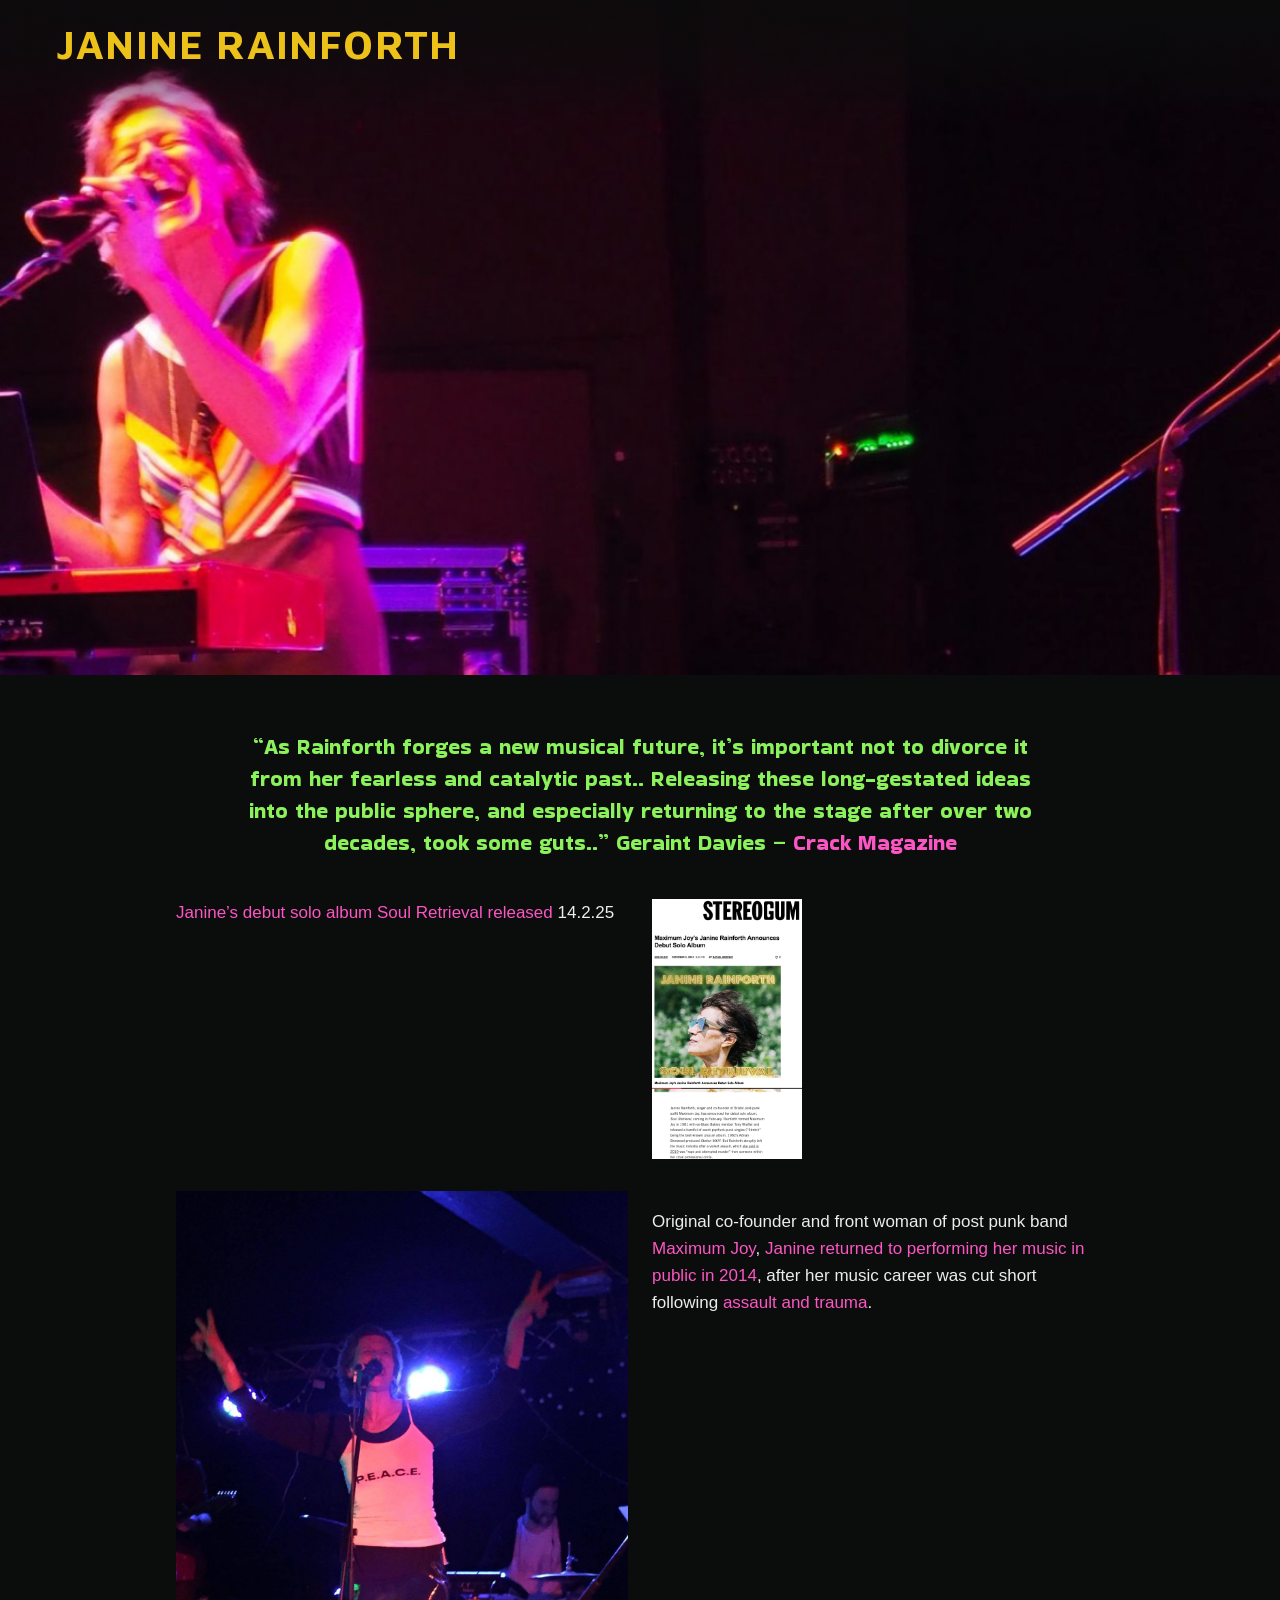
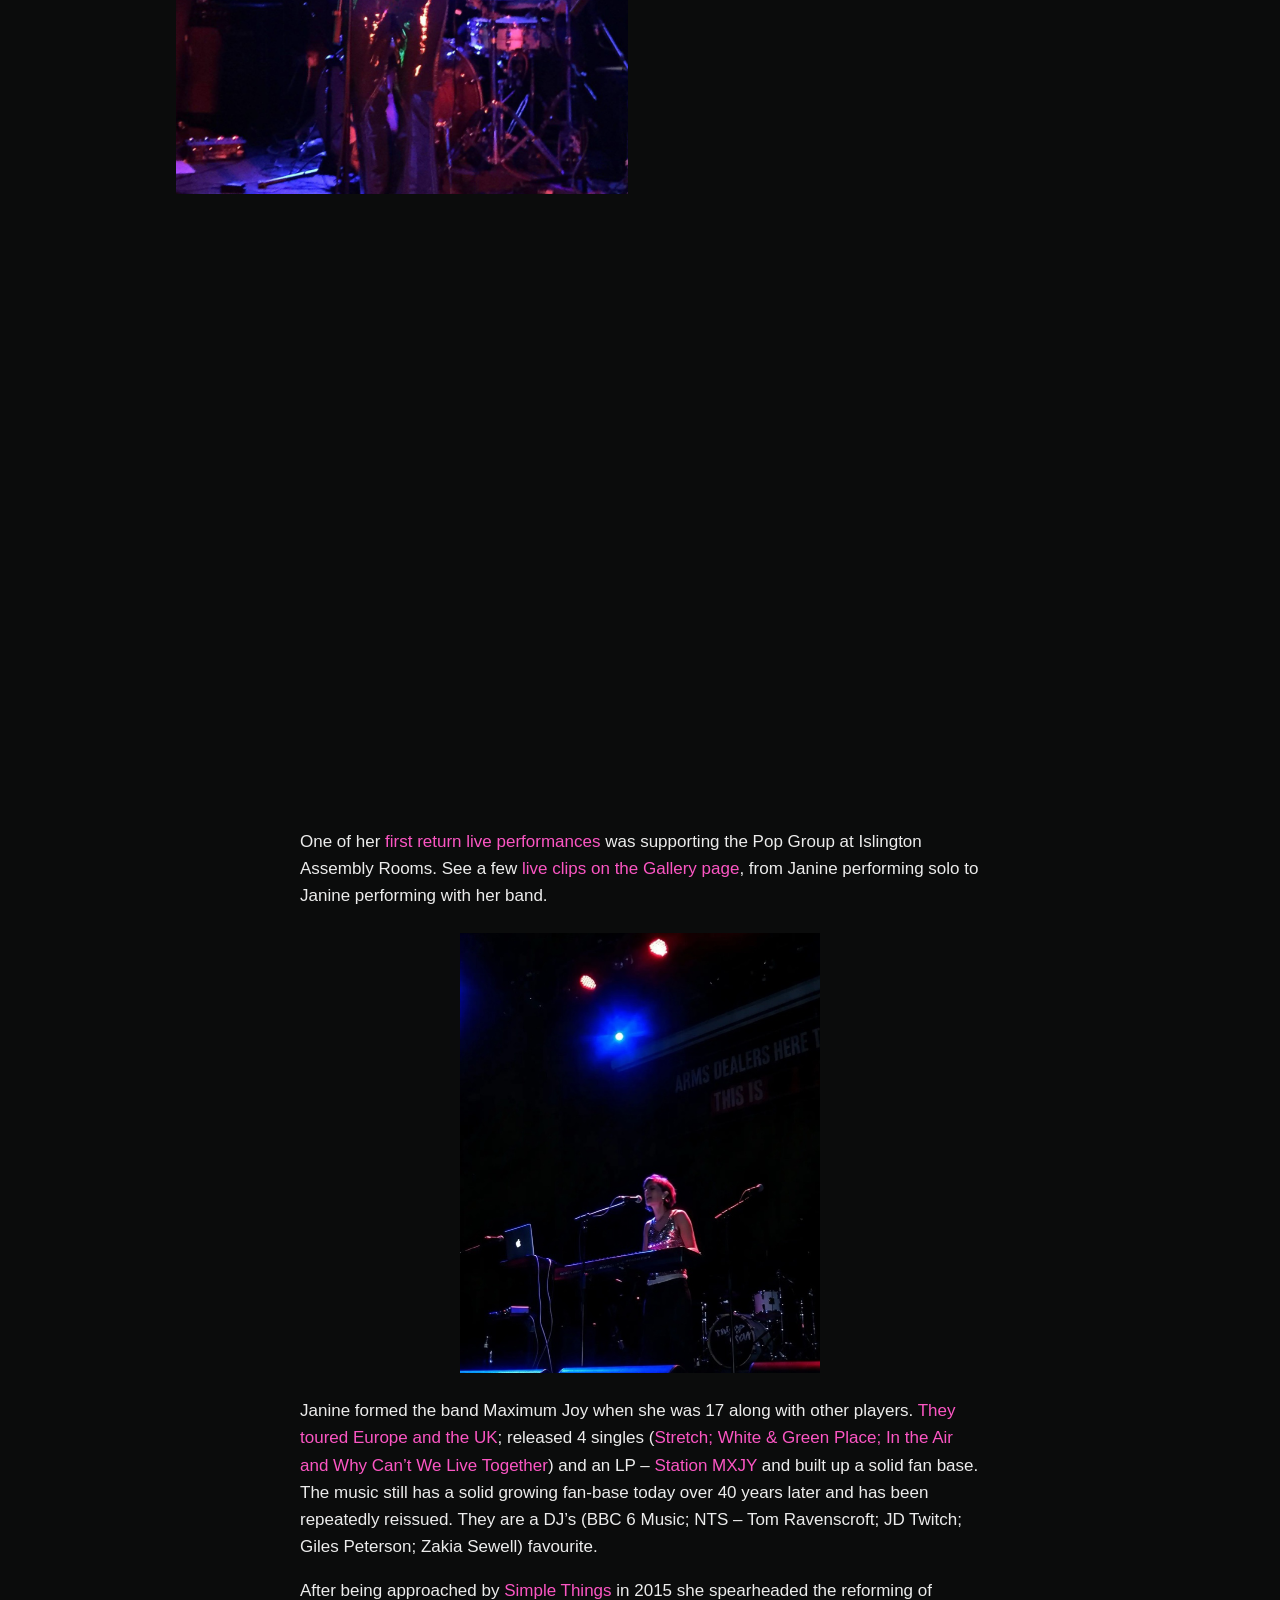
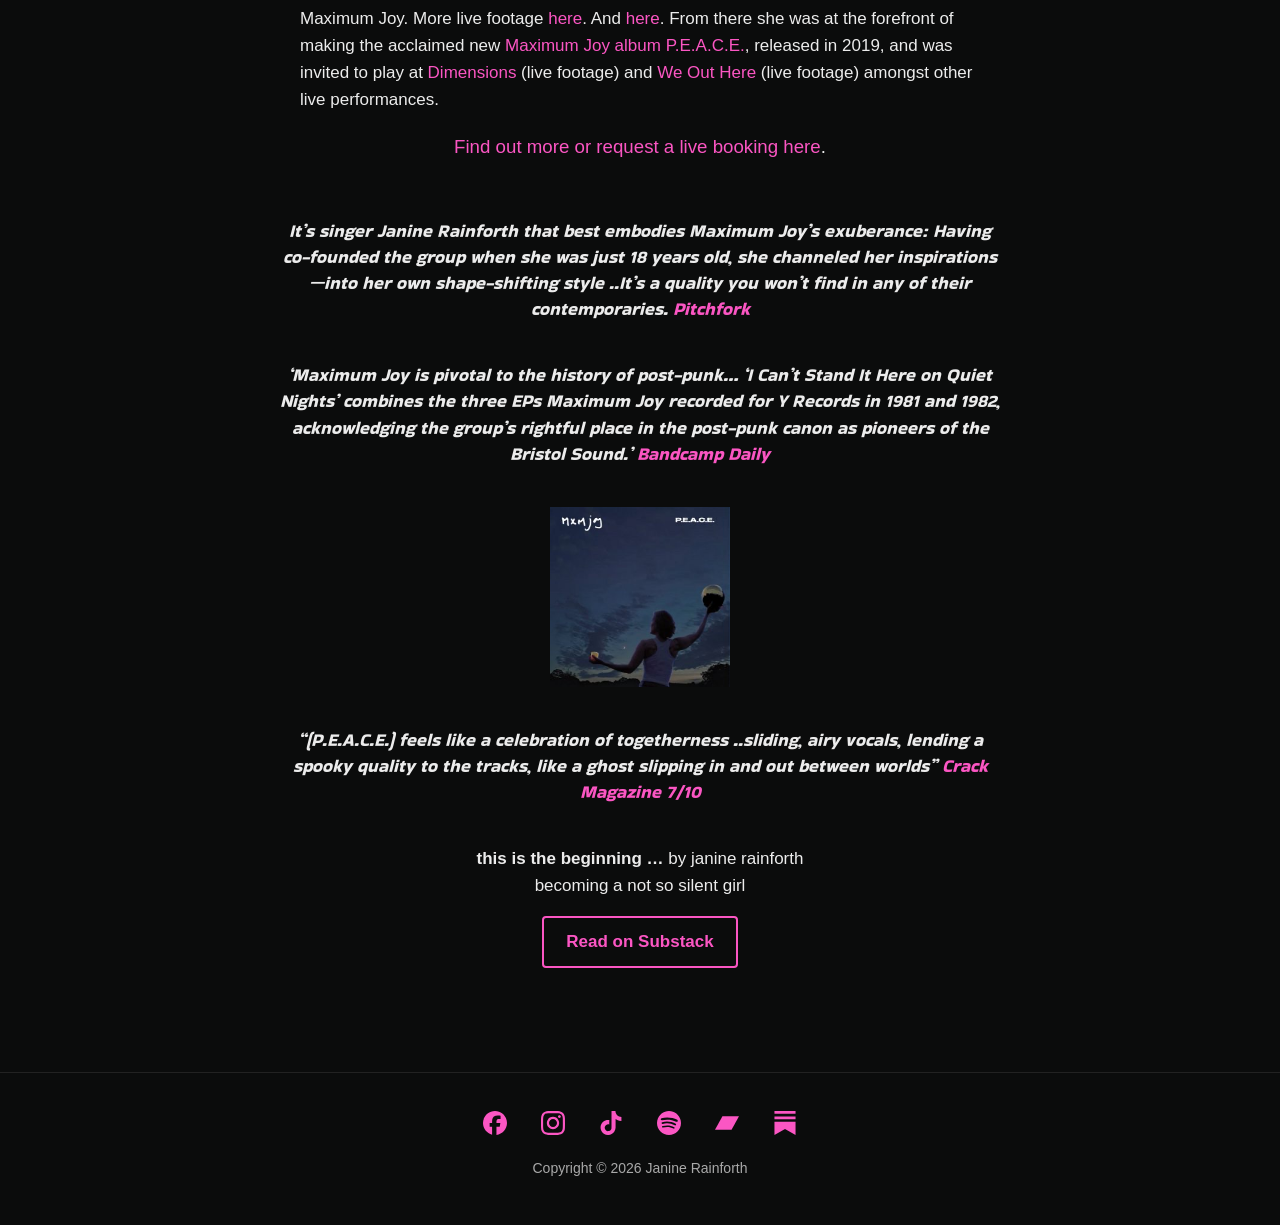
==== commit 028a6e02: "About page: sharper enhanced stage photo Co-Authored-By: Claude Opus 5.5 <noreply@anthropic.com>" ====
--- a/about.html
+++ b/about.html
@@ -63,7 +63,7 @@
   <section class="narrow" style="margin-bottom: 8px">
     <p>One of her <a href="https://www.youtube.com/watch?v=HVb4GxwoH_k">first return live performances</a> was supporting the Pop Group at Islington Assembly Rooms. See a few <a href="gallery.html">live clips on the Gallery page</a>, from Janine performing solo to Janine performing with her band.</p>
     <figure class="stage-photo">
-      <img src="assets/images/janine-solo-keyboard-stage.jpg?v=2" alt="Janine singing at a keyboard with a laptop on a dark stage, under blue and red lights, with a drum kit behind her" loading="lazy">
+      <img src="assets/images/janine-solo-keyboard-stage.jpg?v=3" alt="Janine singing at a keyboard with a laptop on a dark stage, under blue and red lights, with a drum kit behind her" loading="lazy">
     </figure>
   </section>
 
